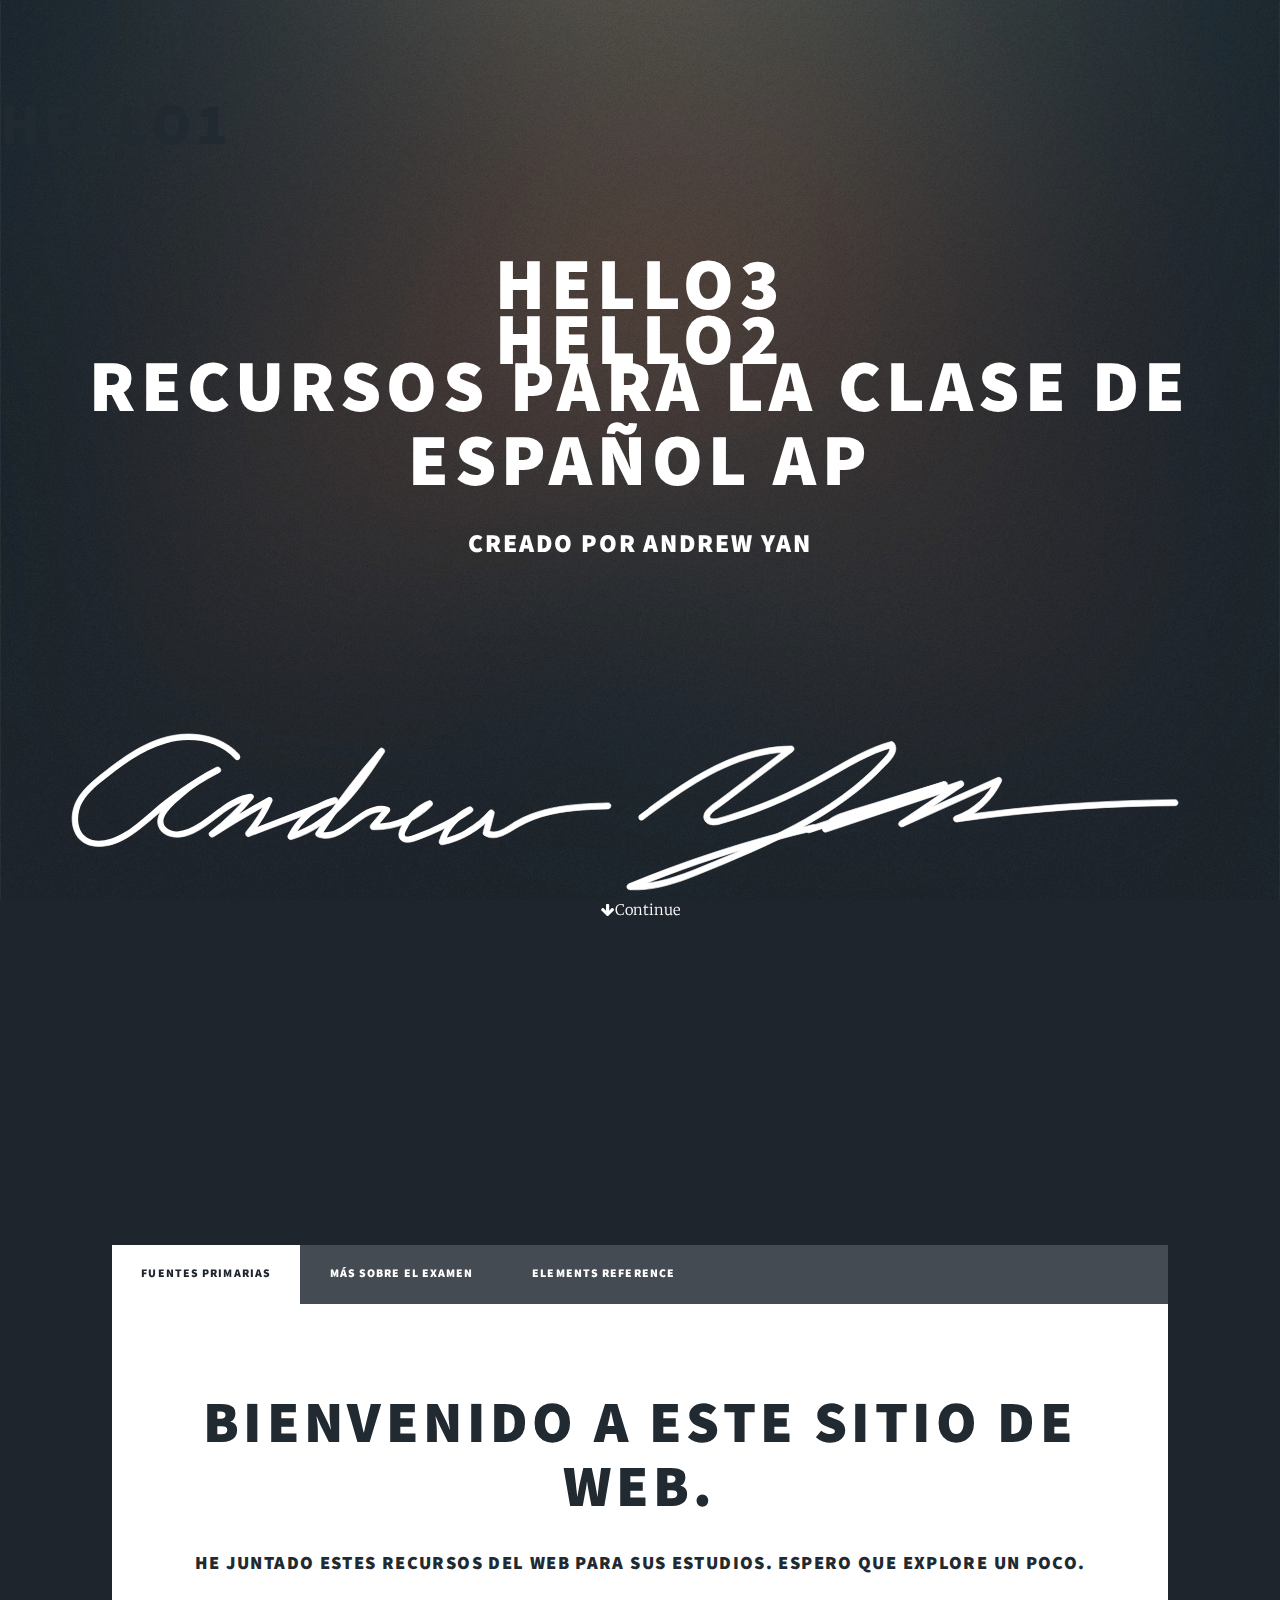
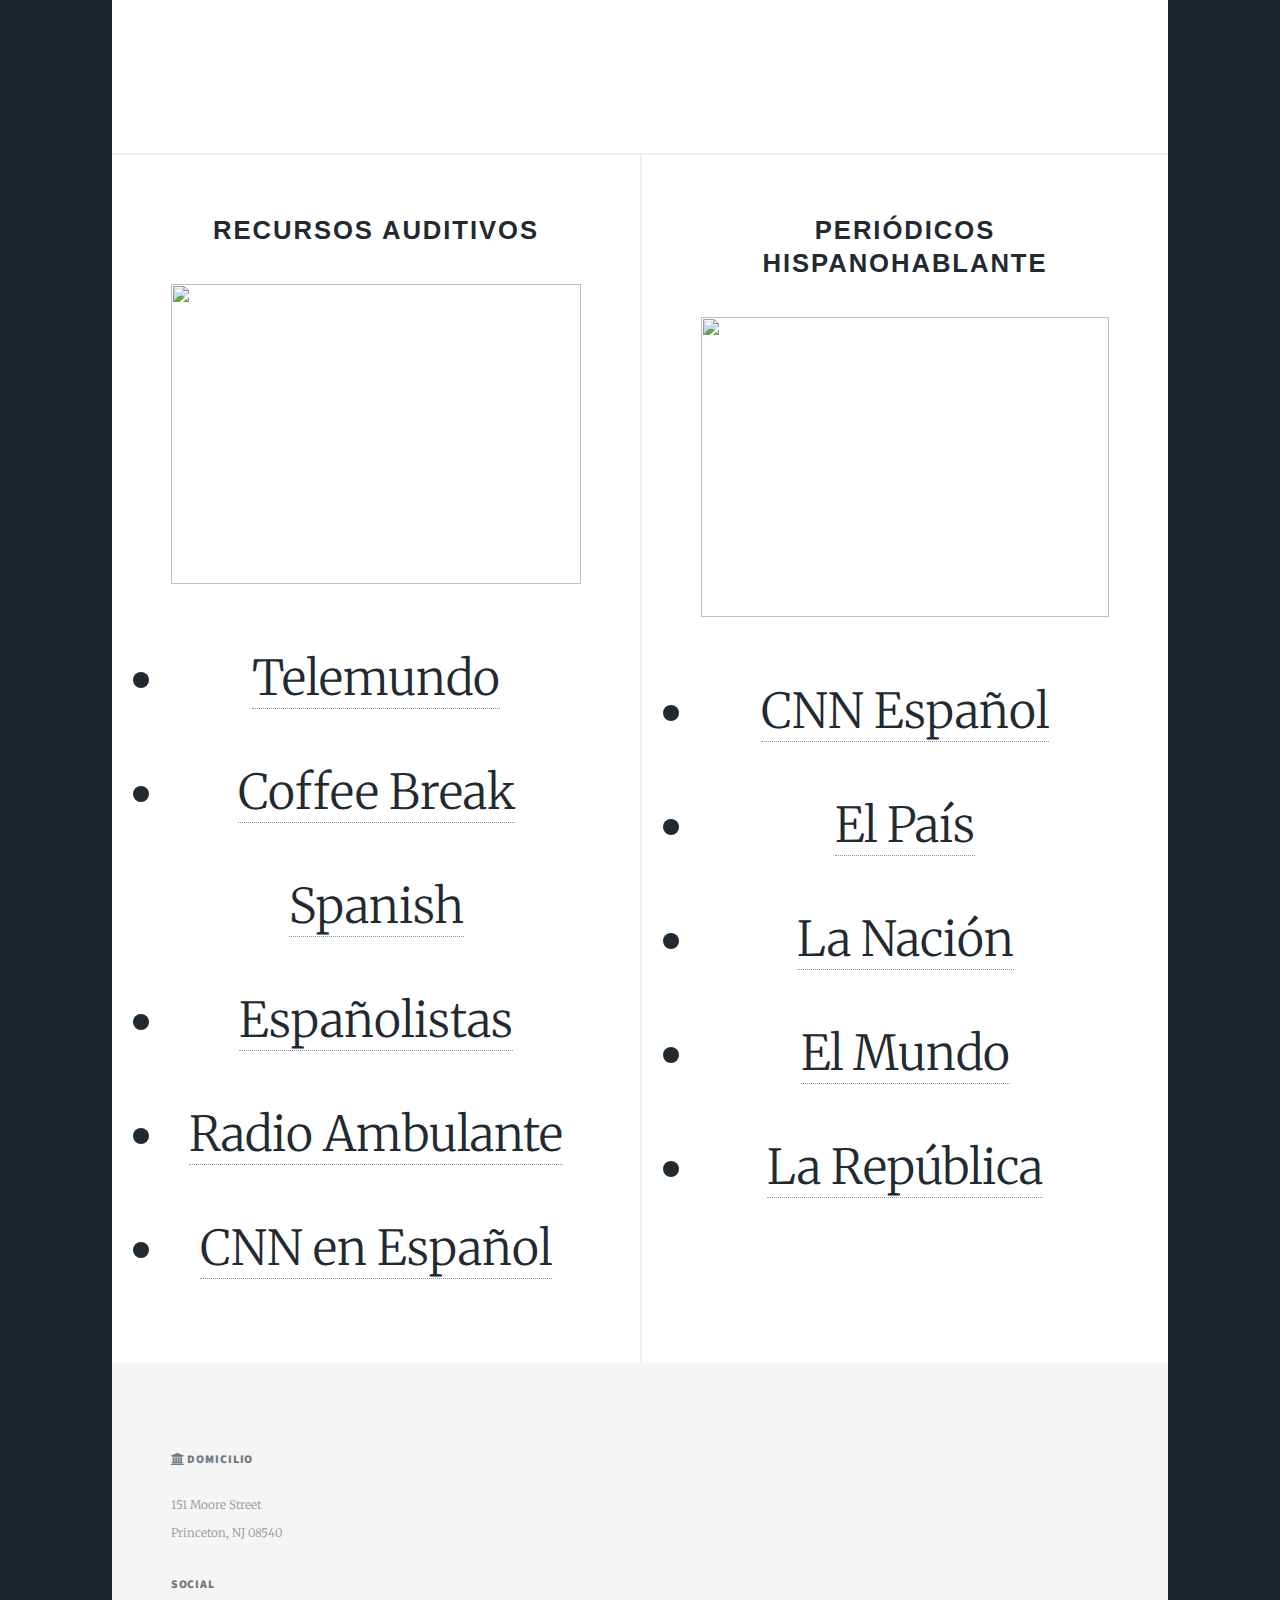
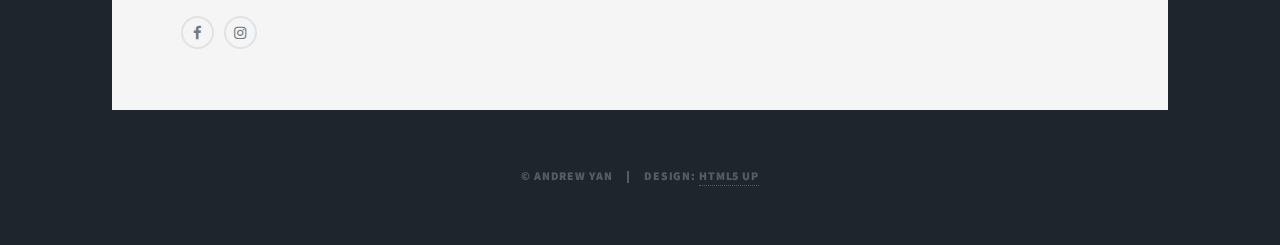
==== index.html @ 0ea6c1d9 "First Commit" ====
<!DOCTYPE HTML>
<!--
	Massively by HTML5 UP
	html5up.net | @ajlkn
	Free for personal and commercial use under the CCA 3.0 license (html5up.net/license)
-->
<html>
	<head>
		<title>Recursos Para Español AP</title>
		<meta charset="utf-8" />
		<meta name="viewport" content="width=device-width, initial-scale=1, user-scalable=no" />
		<link rel="stylesheet" href="assets/css/main.css" />
		<noscript><link rel="stylesheet" href="assets/css/noscript.css" /></noscript>
		<!-- font awesome-->
		<link rel="stylesheet" href="https://cdnjs.cloudflare.com/ajax/libs/font-awesome/4.7.0/css/font-awesome.min.css">
	</head>
	<body class="is-preload">
		<h1>hello0</h1>
		<!-- Wrapper -->
			<div id="wrapper" class="fade-in">
					<h1>hello1</h1>
				<!-- Intro(Issue is with Intro section)-->
					<div id="intro">
						<h1>hello2</h1>
						<header id="header">
							<h1>hello3</h1>
							
						<h1>Recursos para la clase de Español AP </h1>
						<h2>Creado por Andrew Yan</h2>
						</header>

						<svg version="1.1" id="Layer_1" xmlns="http://www.w3.org/2000/svg" xmlns:xlink="http://www.w3.org/1999/xlink" x="0px" y="0px"
							 viewBox="0 0 1745 288" style="enable-background:new 0 0 1745 288;" xml:space="preserve">
						<style type="text/css">
							.st0{fill:#FFFFFF;}
							.st1{fill:none;stroke:#FFFFFF;stroke-width:3;stroke-miterlimit:10;}
							.st2{fill:none;}
							.st3{fill:none;stroke:#000000;stroke-width:3;stroke-miterlimit:10;}
						</style>
						<g>
							<g>
								<path class="st0" d="M876.1,178.53c51.55-38.36,105.74-78.24,168.86-94.75c17.64-4.62,35.69-7.1,53.93-7.19
									c-0.76-2.8-1.51-5.59-2.27-8.39c-27.87,21.13-55.75,42.25-83.62,63.38c-7.1,5.38-14.2,10.76-21.3,16.14
									c-6.1,4.63-13.03,8.91-18.39,14.41c-4.23,4.35-7.27,10.36-4.61,16.36c2.14,4.81,6.97,7.05,12.01,7.45
									c6.58,0.53,13.06-1.79,19.27-3.62c7.66-2.26,15.28-4.65,22.86-7.16c15.45-5.13,30.72-10.8,45.77-17
									c29.74-12.24,58.51-26.53,86.41-42.52c30.7-17.59,61.2-36.38,95.57-45.95c-1.69-0.69-3.39-1.38-5.08-2.07
									c4.37,6.25-3.66,13.97-7.64,18.37c-4.74,5.26-9.64,10.37-14.68,15.34c-10.03,9.9-20.6,19.23-31.6,28.04
									c-22.21,17.78-46.2,33.28-70.95,47.26c-50.27,28.4-103.79,50.64-157.13,72.51c-33.98,13.93-69.5,27.27-106.85,25.05
									c0.4,2.95,0.8,5.89,1.2,8.84c69.66-28.69,141.07-53.1,213.74-72.96c20.54-5.61,41.19-10.85,61.91-15.75
									c5.63-1.33,3.25-10.01-2.39-8.68c-73.32,17.33-145.56,39.14-216.18,65.4c-19.96,7.42-39.79,15.2-59.48,23.32
									c-4.57,1.88-4.15,8.52,1.2,8.84c34.28,2.04,67.34-8.62,98.79-21.14c28.92-11.51,57.66-23.62,86.11-36.25
									c54.82-24.33,108.68-52.03,155.75-89.57c13.14-10.48,25.68-21.71,37.41-33.75c8.69-8.92,28.34-25.44,18.55-39.42
									c-1.15-1.65-3.05-2.63-5.08-2.07c-27.63,7.69-53.02,21.19-77.78,35.37c-25.71,14.72-51.33,29.34-78.25,41.77
									c-26.98,12.45-54.76,23.13-83.11,32.02c-6.81,2.13-13.67,4.44-20.62,6.1c-4.28,1.02-15.27,1.82-10.5-5.73
									c3.46-5.48,10.85-9.37,15.94-13.24c6.84-5.18,13.67-10.36,20.51-15.55c28.92-21.92,57.85-43.85,86.77-65.77
									c3.33-2.52,2.59-8.41-2.27-8.39c-66.78,0.32-127.19,32.74-180.89,69.63c-15.74,10.81-31.12,22.13-46.44,33.53
									C866.97,174.18,871.45,182,876.1,178.53L876.1,178.53z"/>
							</g>
						</g>
						<g>
							<g>
								<path class="st0" d="M1126.81,197.63c67.9-22.65,135.8-45.31,203.7-67.96c5.45-1.82,3.18-10.4-2.39-8.68
									c-35.09,10.8-70.19,21.61-105.28,32.41c-16.39,5.05-33.08,9.53-49.23,15.29c-11.77,4.2-22.86,10.33-27.61,22.51
									c-1.24,3.17,2.48,6.56,5.54,5.54c67.82-22.65,135.63-45.31,203.45-67.96c-1.16-2.74-2.31-5.48-3.47-8.22
									c-29.74,20.04-59.47,40.09-89.21,60.13c-4.87,3.29-0.7,10.13,4.54,7.77c48.62-21.86,97.24-43.72,145.86-65.58
									c-2.05-2.05-4.1-4.1-6.16-6.16c-12.17,25.83-34.1,46.27-60.99,56.06c-5.54,2.02-3.28,9.5,2.39,8.68
									c84.57-12.19,169.78-19.82,255.17-22.84c23.99-0.85,48-1.32,72.01-1.46c5.79-0.03,5.8-9.03,0-9
									c-86.17,0.47-172.31,5.56-257.93,15.34c-23.93,2.73-47.81,5.84-71.65,9.27c0.8,2.89,1.6,5.79,2.39,8.68
									c29.02-10.57,53.18-32.2,66.37-60.2c1.99-4.22-1.99-8.03-6.16-6.16c-48.62,21.86-97.24,43.72-145.86,65.58
									c1.51,2.59,3.03,5.18,4.54,7.77c29.74-20.04,59.47-40.09,89.21-60.13c4-2.7,1.64-9.93-3.47-8.22
									c-67.82,22.65-135.63,45.31-203.45,67.96c1.85,1.85,3.69,3.69,5.54,5.54c4.55-11.67,18.98-15.63,29.77-18.96
									c16.12-4.97,32.25-9.93,48.37-14.89c32.56-10.03,65.13-20.05,97.69-30.08c-0.8-2.89-1.6-5.79-2.39-8.68
									c-67.9,22.65-135.8,45.31-203.7,67.96C1118.95,190.77,1121.29,199.47,1126.81,197.63L1126.81,197.63z"/>
							</g>
						
							<g>
								<path class="st0" d="M270.91,80.95c-24.53-27.11-62.79-35.41-97.88-29.57c-40.98,6.82-76.24,32.32-108.07,57.5
									c-15.23,12.05-31.11,24.92-39.6,42.86c-6.94,14.67-8.08,32.75-0.49,47.43C33.8,216.44,53.17,220.5,71,217.36
									c18.87-3.32,35.47-13.84,50.35-25.41c18.74-14.57,35.96-30.91,55.14-44.95c20.31-14.87,41.77-28.1,64.14-39.63
									c5.17-2.67,0.63-10.3-4.54-7.77c-20.24,9.9-39.09,22.41-56.12,37.15c-8.32,7.2-16.78,14.86-23.55,23.57
									c-5.98,7.69-10.46,17.53-7.23,27.34c5.14,15.6,24.64,19.02,38.73,15.63c17.82-4.29,33.09-16,47.42-26.84
									c16.31-12.34,33.12-25.58,53.97-28.54c-1.46-2.51-2.92-5.01-4.38-7.52c-17.41,20.79-36.94,39.66-58.37,56.27
									c-4.04,3.13,1.19,9.8,5.45,7.07c28.24-18.09,57.07-35.24,86.46-51.41c-2.05-2.05-4.1-4.1-6.16-6.16
									c-7.98,17.97-18.36,34.71-31.18,49.63c-2.63,3.06-0.2,9.27,4.38,7.52c43.33-16.58,86.66-33.15,129.99-49.73
									c5.31-2.03,3.33-10.17-2.39-8.68c-29.94,7.82-55.12,28.96-69.16,56.4c-1.73,3.38,1.14,7.75,5.08,6.61
									c63.95-18.53,104.24-77.92,139.15-130.48c2.8-4.22-3.69-9.31-7.07-5.45c-34.65,39.5-66.51,81.39-95.38,125.29
									c-1.73,2.64,0.14,5.63,2.69,6.61c19.01,7.3,37.13-4.87,51.97-15.63c14.27-10.34,32.15-26.5,51.21-20.64
									c-0.66-2.51-1.32-5.01-1.99-7.52c-7.14,8.47-14.28,16.95-21.42,25.42c-2.49,2.95-0.91,7.55,3.18,7.68
									c32.98,1.06,65.04-12.43,88.11-35.89c2.92-2.97-0.01-9.28-4.38-7.52c-14.67,5.91-26.99,15.97-35.73,29.17
									c-3.98,6.01-9.41,14.74-9.33,22.19c0.07,6.71,5.58,10.64,11.83,10.96c7.61,0.38,15.36-3.32,22.32-5.91
									c8.68-3.23,17.24-6.82,25.63-10.74c17.26-8.06,33.76-17.63,49.43-28.46c4.81-3.32,0.71-10.19-4.54-7.77
									c-21.28,9.8-37,28.83-44.08,51c-1.11,3.47,2.35,6.19,5.54,5.54c29.45-6.09,56.14-22.15,75.86-44.76
									c-2.51-1.46-5.01-2.92-7.52-4.38c-2.63,10.07-5.27,20.15-7.9,30.22c-0.5,1.92,0.33,4.08,2.07,5.08
									c13.92,7.98,28.79,0.3,41.05-7.24c14.44-8.9,28.94-16.27,45.27-21.08c32.08-9.45,65.81-10.64,99.01-11.67c5.78-0.18,5.8-9.18,0-9
									c-31.77,0.99-63.98,2.19-94.91,10.2c-15.04,3.89-29.72,9.49-43.22,17.22c-11.69,6.69-28.5,21.92-42.65,13.81
									c0.69,1.69,1.38,3.39,2.07,5.08c2.63-10.07,5.27-20.15,7.9-30.22c1.08-4.13-4.46-7.89-7.52-4.38
									c-18.82,21.57-43.81,36.65-71.89,42.45c1.85,1.85,3.69,3.69,5.54,5.54c6.42-20.09,20.74-36.78,39.95-45.62
									c-1.51-2.59-3.03-5.18-4.54-7.77c-24.85,17.18-51.84,31.13-80.42,40.98c-2.58,0.89-14.15,5.98-15.26,0.94
									c-0.59-2.69,2.42-7.48,3.54-9.74c1.47-2.96,3.14-5.81,4.99-8.54c7.3-10.8,17.81-19.53,29.93-24.41c-1.46-2.51-2.92-5.01-4.38-7.52
									c-21.48,21.84-51.04,34.23-81.74,33.25c1.06,2.56,2.12,5.12,3.18,7.68c7.14-8.47,14.28-16.95,21.42-25.42
									c2.18-2.59,1.43-6.47-1.99-7.52c-19.59-6.02-37.49,6.5-52.58,17.48c-14.12,10.28-31.9,25.96-50.6,18.79
									c0.9,2.2,1.79,4.41,2.69,6.61c28.46-43.27,59.83-84.54,93.97-123.47c-2.36-1.82-4.71-3.64-7.07-5.45
									c-33.52,50.47-72.29,108.52-133.77,126.34c1.69,2.2,3.39,4.41,5.08,6.61c13.03-25.47,35.96-45,63.78-52.27
									c-0.8-2.89-1.6-5.79-2.39-8.68c-43.33,16.58-86.66,33.15-129.99,49.73c1.46,2.51,2.92,5.01,4.38,7.52
									c13.33-15.51,24.29-32.76,32.59-51.45c1.76-3.96-1.93-8.48-6.16-6.16c-29.39,16.17-58.22,33.32-86.46,51.41
									c1.82,2.36,3.64,4.71,5.45,7.07c21.44-16.62,40.96-35.48,58.37-56.27c3.04-3.63,0.09-8.16-4.38-7.52
									c-33.16,4.72-55.45,32.81-83.55,48.13c-11.7,6.38-29.89,13.39-41.73,3.28c-16.03-13.68,12.05-36.26,21.44-44.66
									c17.3-15.48,36.71-28.41,57.55-38.61c-1.51-2.59-3.03-5.18-4.54-7.77c-35.76,18.44-68.59,41.37-99.05,67.6
									c-13.62,11.73-27.27,23.8-43.17,32.4c-14.79,8-36.56,15.25-52.14,5.33c-13.21-8.41-15.14-27.2-11.37-41.09
									c4.69-17.26,18.63-30.34,31.97-41.36c29.45-24.31,61.77-48.68,99.02-59.24c35.69-10.12,77.4-4.43,103.2,24.08
									C268.44,91.62,274.79,85.24,270.91,80.95L270.91,80.95z"/>
							</g>
						</g>
						
						</svg>
						

						
			
						<ul class="actions">
							<li> <a href="#header" class="icon fa-arrow-down">Continue</a></li>
							<header id="header">
								
							</header>
						</ul>
					</div>

					<!-- Doesn't work-->

				<!-- Nav -->
					<nav id="nav">
						<ul class="links">
							<li class="active"><a href="index.html">Fuentes Primarias</a></li>
							<li><a href="generic.html">Más Sobre el Examen</a></li>
							<li><a href="elements.html">Elements Reference</a></li>
						</ul>
						
					</nav>

				<!-- Main -->
					<div id="main">

						<!-- Featured Post -->
							<article class="post featured">
								<header class="major">
									<h2><a href="#">Bienvenido a este sitio de web.</a></h2>
									<p> <h3>He juntado estes recursos del web para sus estudios. Espero que explore un poco.</h3></p>
										  <script async src="https://static.codepen.io/assets/embed/ei.js"></script>
								</header>
								<a href="#" class="image main"><img src="APEspanol.png" alt="" /></a>
						
							</article>

						<!-- Posts -->
							<section class="posts">
								<article>
									<header>
									
										<h2 style="font-family:Arial, Helvetica, sans-serif;"><a>Recursos Auditivos</h2>
									</header>
									<a href="#" class="image fit"><img src="auditivo.jpg" width="400" height="300" alt="" /></a>
									<font size="8">
									<li><a href="https://www.telemundo.com" > Telemundo</a> </li>
									<li><a href=" https://radiolingua.com/tag/cbs-season-4/  " > Coffee Break Spanish</a> </li>
									<li><a href="https://www.espanolistos.com " > Españolistas</a> </li>
									<li><a href="http://radioambulante.org " > Radio Ambulante</a> </li>
									<li><a href="https://cnnespanol.cnn.com/radio/" > CNN en Español</a> </li>
										</font>
								</article>
								<article>
									<header>
										
										<h2 style="font-family:Helvetica;">Periódicos Hispanohablante</h2>
									</header>
									<a href='#' class="image fit"><img src="visual.jpg" width="400" height="300" alt="" /></a>
									<font size="8">
									<li><a href= "https://cnnespanol.cnn.com">CNN Español</a> </li>
									<li><a href= "https://elpais.com/elpais/portada_america.html">El País</a> </li>
									<li><a href= "https://www.lanacion.com.ar">La Nación</a> </li>
									<li><a href= " https://www.elmundo.es">El Mundo</a> </li>
									<li><a href= "https://larepublica.pe ">La República</a> </li>
										</font>
									
								</article>
								
							</section>

						

					</div>

				<!-- Footer -->
					<footer id="footer">
						<section>
							<p style = "font-family:-apple-system, BlinkMacSystemFont, 'Segoe UI', Roboto, Oxygen, Ubuntu, Cantarell, 'Open Sans', 'Helvetica Neue', sans-serif; font-size: 40px; font-style: italic;"> </p> 
							
						<section class="split contact">
							
									
								<h3><i class="fa fa-university" aria-hidden="true"></i> Domicilio</h3>
								
								<p> 151 Moore Street <br />
									Princeton, NJ 08540</p>
							</section>
							
							<section>
								<h3>Social</h3>
								<ul class="icons alt">
									<li><a href="#" class="icon fa-school"><span class="label">Twitter</span></a></li>
									<li><a href="#" class="icon alt fa-facebook"><span class="label">Facebook</span></a></li>
									<li><a href="#" class="icon alt fa-instagram"><span class="label">Instagram</span></a></li>
									
							</section>
						</section>
					</footer>

				<!-- Copyright -->
					<div id="copyright">
						<ul><li>&copy; Andrew Yan</li><li>Design: <a href="https://html5up.net">HTML5 UP</a></li></ul>
					</div>

			</div>

		<!-- Scripts -->
			<script src="assets/js/jquery.min.js"></script>
			<script src="assets/js/jquery.scrollex.min.js"></script>
			<script src="assets/js/jquery.scrolly.min.js"></script>
			<script src="assets/js/browser.min.js"></script>
			<script src="assets/js/breakpoints.min.js"></script>
			<script src="assets/js/util.js"></script>
			<script src="assets/js/main.js"></script>

	</body>
</html>
---- assets/css/main.css ----
@import url(font-awesome.min.css);
@import url("https://fonts.googleapis.com/css?family=Merriweather:300,700,300italic,700italic|Source+Sans+Pro:900");

/*
	Massively by HTML5 UP
	html5up.net | @ajlkn
	Free for personal and commercial use under the CCA 3.0 license (html5up.net/license)
*/

html, body, div, span, applet, object,
iframe, h1, h2, h3, h4, h5, h6, p, blockquote,
pre, a, abbr, acronym, address, big, cite,
code, del, dfn, em, img, ins, kbd, q, s, samp,
small, strike, strong, sub, sup, tt, var, b,
u, i, center, dl, dt, dd, ol, ul, li, fieldset,
form, label, legend, table, caption, tbody,
tfoot, thead, tr, th, td, article, aside,
canvas, details, embed, figure, figcaption,
footer, header, hgroup, menu, nav, output, ruby,
section, summary, time, mark, audio, video {
	margin: 0;
	padding: 0;
	border: 0;
	font-size: 100%;
	font: inherit;
	vertical-align: baseline;}

article, aside, details, figcaption, figure,
footer, header, hgroup, menu, nav, section {
	display: block;}
	

body {
	line-height: 1;
}

path {
    stroke: #fff;
    fill: #fff;
    stroke-dasharray: 3000;
    opacity: 10;
    animation: animate 10s;

}

@keyframes animate {
    0% {
        opacity: 0;
    
        stroke-dashoffset: 30000;

    }
    30% {
        opacity: 10;
        
        stroke-dashoffset:30000;

    }
    90% {
        opacity: 10;
   
        stroke-dashoffset:30000;

    }
    100% {
        opacity: 10;
        
        stroke-dashoffset:0;

    }

}

ol, ul {
	list-style: none;
}

blockquote, q {
	quotes: none;
}

	blockquote:before, blockquote:after, q:before, q:after {
		content: '';
		content: none;
	}

table {
	border-collapse: collapse;
	border-spacing: 0;
}

body {
	-webkit-text-size-adjust: none;
}

mark {
	background-color: transparent;
	color: inherit;
}

input::-moz-focus-inner {
	border: 0;
	padding: 0;
}

input, select, textarea {
	-moz-appearance: none;
	-webkit-appearance: none;
	-ms-appearance: none;
	appearance: none;
}

/* Basic */

	@-ms-viewport {
		width: device-width;
	}

	body {
		-ms-overflow-style: scrollbar;
	}

	@media screen and (max-width: 480px) {

		html, body {
			min-width: 320px;
		}

	}

	html {
		box-sizing: border-box;
	}

	*, *:before, *:after {
		box-sizing: inherit;
	}

	body {
		background-color: #1e252d;
	}

		body.is-preload *, body.is-preload *:before, body.is-preload *:after {
			-moz-animation: none !important;
			-webkit-animation: none !important;
			-ms-animation: none !important;
			animation: none !important;
			-moz-transition: none !important;
			-webkit-transition: none !important;
			-ms-transition: none !important;
			transition: none !important;
		}

/* Type */

	html {
		font-size: 16pt;
	}

		@media screen and (max-width: 1680px) {

			html {
				font-size: 12pt;
			}

		}

		@media screen and (max-width: 1280px) {

			html {
				font-size: 11pt;
			}

		}

		@media screen and (max-width: 360px) {

			html {
				font-size: 10pt;
			}

		}

	body {
		color: #212931;
	}

	body, input, select, textarea {
		font-family: "Merriweather", Georgia, serif;
		font-weight: 300;
		font-size: 1rem;
		line-height: 2.375;
	}

	a {
		-moz-transition: color 0.2s ease-in-out, background-color 0.2s ease-in-out, border-color 0.2s ease-in-out, box-shadow 0.2s ease-in-out;
		-webkit-transition: color 0.2s ease-in-out, background-color 0.2s ease-in-out, border-color 0.2s ease-in-out, box-shadow 0.2s ease-in-out;
		-ms-transition: color 0.2s ease-in-out, background-color 0.2s ease-in-out, border-color 0.2s ease-in-out, box-shadow 0.2s ease-in-out;
		transition: color 0.2s ease-in-out, background-color 0.2s ease-in-out, border-color 0.2s ease-in-out, box-shadow 0.2s ease-in-out;
		border-bottom: dotted 1px;
		text-decoration: none;
	}

		a:hover {
			border-bottom-color: transparent;
		}

	strong, b {
		font-weight: 600;
	}

	em, i {
		font-style: italic;
	}

	p {
		text-align: justify;
		margin: 0 0 2rem 0;
	}

	h1, h2, h3, h4, h5, h6 {
		font-family: "Source Sans Pro", Helvetica, sans-serif;
		font-weight: 900;
		line-height: 1.5;
		letter-spacing: 0.075em;
		text-transform: uppercase;
		margin: 0 0 1rem 0;
	}

		h1 a, h2 a, h3 a, h4 a, h5 a, h6 a {
			border-bottom: 0;
			color: inherit;
			text-decoration: none;
		}

	h1 {
		font-size: 4rem;
		line-height: 1.1;
		margin: 0 0 2rem 0;
	}

	h2 {
		font-size: 1.75rem;
		line-height: 1.3;
		margin: 0 0 1.5rem 0;
	}

	h3 {
		font-size: 1.25rem;
		margin: 0 0 1.5rem 0;
	}

	h4 {
		font-size: 1rem;
	}

	h5 {
		font-size: 0.9rem;
	}

	h6 {
		font-size: 0.8rem;
	}

	sub {
		font-size: 0.8rem;
		position: relative;
		top: 0.5rem;
	}

	sup {
		font-size: 0.8rem;
		position: relative;
		top: -0.5rem;
	}

	blockquote {
		border-left: solid 4px;
		font-style: italic;
		margin: 0 0 2rem 0;
		padding: 0.5rem 0 0.5rem 2rem;
	}

	code {
		border: solid 2px;
		font-family: "Courier New", monospace;
		font-size: 0.9rem;
		margin: 0 0.25rem;
		padding: 0.25rem 0.65rem;
	}

	pre {
		-webkit-overflow-scrolling: touch;
		font-family: "Courier New", monospace;
		font-size: 0.9rem;
		margin: 0 0 2rem 0;
	}

		pre code {
			display: block;
			line-height: 1.75;
			padding: 1rem 1.5rem;
			overflow-x: auto;
		}

	hr {
		border: 0;
		border-bottom: solid 2px;
		margin: 3rem 0;
	}

		hr.major {
			margin: 5rem 0;
		}

	.align-left {
		text-align: left;
	}

	.align-center {
		text-align: center;
	}

	.align-right {
		text-align: right;
	}

	input, select, textarea {
		color: #212931;
	}

	a {
		color: #212931;
		border-bottom-color: rgba(33, 41, 49, 0.5);
	}

		a:hover {
			border-bottom-color: transparent;
			color: #18bfef !important;
		}

	strong, b {
		color: #212931;
	}

	h1, h2, h3, h4, h5, h6 {
		color: #212931;
	}

	blockquote {
		border-left-color: #eeeeee;
	}

	code {
		background: rgba(220, 220, 220, 0.25);
		border-color: #eeeeee;
	}

	hr {
		border-bottom-color: #eeeeee;
	}

/* Row */

	.row {
		display: flex;
		flex-wrap: wrap;
		box-sizing: border-box;
		align-items: stretch;
	}

		.row > * {
			box-sizing: border-box;
		}

		.row.gtr-uniform > * > :last-child {
			margin-bottom: 0;
		}

		.row.aln-left {
			justify-content: flex-start;
		}

		.row.aln-center {
			justify-content: center;
		}

		.row.aln-right {
			justify-content: flex-end;
		}

		.row.aln-top {
			align-items: flex-start;
		}

		.row.aln-middle {
			align-items: center;
		}

		.row.aln-bottom {
			align-items: flex-end;
		}

		.row > .imp {
			order: -1;
		}

		.row > .col-1 {
			width: 8.3333333333%;
		}

		.row > .off-1 {
			margin-left: 8.3333333333%;
		}

		.row > .col-2 {
			width: 16.6666666667%;
		}

		.row > .off-2 {
			margin-left: 16.6666666667%;
		}

		.row > .col-3 {
			width: 25%;
		}

		.row > .off-3 {
			margin-left: 25%;
		}

		.row > .col-4 {
			width: 33.3333333333%;
		}

		.row > .off-4 {
			margin-left: 33.3333333333%;
		}

		.row > .col-5 {
			width: 41.6666666667%;
		}

		.row > .off-5 {
			margin-left: 41.6666666667%;
		}

		.row > .col-6 {
			width: 50%;
		}

		.row > .off-6 {
			margin-left: 50%;
		}

		.row > .col-7 {
			width: 58.3333333333%;
		}

		.row > .off-7 {
			margin-left: 58.3333333333%;
		}

		.row > .col-8 {
			width: 66.6666666667%;
		}

		.row > .off-8 {
			margin-left: 66.6666666667%;
		}

		.row > .col-9 {
			width: 75%;
		}

		.row > .off-9 {
			margin-left: 75%;
		}

		.row > .col-10 {
			width: 83.3333333333%;
		}

		.row > .off-10 {
			margin-left: 83.3333333333%;
		}

		.row > .col-11 {
			width: 91.6666666667%;
		}

		.row > .off-11 {
			margin-left: 91.6666666667%;
		}

		.row > .col-12 {
			width: 100%;
		}

		.row > .off-12 {
			margin-left: 100%;
		}

		.row.gtr-0 {
			margin-top: 0;
			margin-left: 0rem;
		}

			.row.gtr-0 > * {
				padding: 0 0 0 0rem;
			}

			.row.gtr-0.gtr-uniform {
				margin-top: 0rem;
			}

				.row.gtr-0.gtr-uniform > * {
					padding-top: 0rem;
				}

		.row.gtr-25 {
			margin-top: 0;
			margin-left: -0.375rem;
		}

			.row.gtr-25 > * {
				padding: 0 0 0 0.375rem;
			}

			.row.gtr-25.gtr-uniform {
				margin-top: -0.375rem;
			}

				.row.gtr-25.gtr-uniform > * {
					padding-top: 0.375rem;
				}

		.row.gtr-50 {
			margin-top: 0;
			margin-left: -0.75rem;
		}

			.row.gtr-50 > * {
				padding: 0 0 0 0.75rem;
			}

			.row.gtr-50.gtr-uniform {
				margin-top: -0.75rem;
			}

				.row.gtr-50.gtr-uniform > * {
					padding-top: 0.75rem;
				}

		.row {
			margin-top: 0;
			margin-left: -1.5rem;
		}

			.row > * {
				padding: 0 0 0 1.5rem;
			}

			.row.gtr-uniform {
				margin-top: -1.5rem;
			}

				.row.gtr-uniform > * {
					padding-top: 1.5rem;
				}

		.row.gtr-150 {
			margin-top: 0;
			margin-left: -2.25rem;
		}

			.row.gtr-150 > * {
				padding: 0 0 0 2.25rem;
			}

			.row.gtr-150.gtr-uniform {
				margin-top: -2.25rem;
			}

				.row.gtr-150.gtr-uniform > * {
					padding-top: 2.25rem;
				}

		.row.gtr-200 {
			margin-top: 0;
			margin-left: -3rem;
		}

			.row.gtr-200 > * {
				padding: 0 0 0 3rem;
			}

			.row.gtr-200.gtr-uniform {
				margin-top: -3rem;
			}

				.row.gtr-200.gtr-uniform > * {
					padding-top: 3rem;
				}

		@media screen and (max-width: 1680px) {

			.row {
				display: flex;
				flex-wrap: wrap;
				box-sizing: border-box;
				align-items: stretch;
			}

				.row > * {
					box-sizing: border-box;
				}

				.row.gtr-uniform > * > :last-child {
					margin-bottom: 0;
				}

				.row.aln-left {
					justify-content: flex-start;
				}

				.row.aln-center {
					justify-content: center;
				}

				.row.aln-right {
					justify-content: flex-end;
				}

				.row.aln-top {
					align-items: flex-start;
				}

				.row.aln-middle {
					align-items: center;
				}

				.row.aln-bottom {
					align-items: flex-end;
				}

				.row > .imp-xlarge {
					order: -1;
				}

				.row > .col-1-xlarge {
					width: 8.3333333333%;
				}

				.row > .off-1-xlarge {
					margin-left: 8.3333333333%;
				}

				.row > .col-2-xlarge {
					width: 16.6666666667%;
				}

				.row > .off-2-xlarge {
					margin-left: 16.6666666667%;
				}

				.row > .col-3-xlarge {
					width: 25%;
				}

				.row > .off-3-xlarge {
					margin-left: 25%;
				}

				.row > .col-4-xlarge {
					width: 33.3333333333%;
				}

				.row > .off-4-xlarge {
					margin-left: 33.3333333333%;
				}

				.row > .col-5-xlarge {
					width: 41.6666666667%;
				}

				.row > .off-5-xlarge {
					margin-left: 41.6666666667%;
				}

				.row > .col-6-xlarge {
					width: 50%;
				}

				.row > .off-6-xlarge {
					margin-left: 50%;
				}

				.row > .col-7-xlarge {
					width: 58.3333333333%;
				}

				.row > .off-7-xlarge {
					margin-left: 58.3333333333%;
				}

				.row > .col-8-xlarge {
					width: 66.6666666667%;
				}

				.row > .off-8-xlarge {
					margin-left: 66.6666666667%;
				}

				.row > .col-9-xlarge {
					width: 75%;
				}

				.row > .off-9-xlarge {
					margin-left: 75%;
				}

				.row > .col-10-xlarge {
					width: 83.3333333333%;
				}

				.row > .off-10-xlarge {
					margin-left: 83.3333333333%;
				}

				.row > .col-11-xlarge {
					width: 91.6666666667%;
				}

				.row > .off-11-xlarge {
					margin-left: 91.6666666667%;
				}

				.row > .col-12-xlarge {
					width: 100%;
				}

				.row > .off-12-xlarge {
					margin-left: 100%;
				}

				.row.gtr-0 {
					margin-top: 0;
					margin-left: 0rem;
				}

					.row.gtr-0 > * {
						padding: 0 0 0 0rem;
					}

					.row.gtr-0.gtr-uniform {
						margin-top: 0rem;
					}

						.row.gtr-0.gtr-uniform > * {
							padding-top: 0rem;
						}

				.row.gtr-25 {
					margin-top: 0;
					margin-left: -0.375rem;
				}

					.row.gtr-25 > * {
						padding: 0 0 0 0.375rem;
					}

					.row.gtr-25.gtr-uniform {
						margin-top: -0.375rem;
					}

						.row.gtr-25.gtr-uniform > * {
							padding-top: 0.375rem;
						}

				.row.gtr-50 {
					margin-top: 0;
					margin-left: -0.75rem;
				}

					.row.gtr-50 > * {
						padding: 0 0 0 0.75rem;
					}

					.row.gtr-50.gtr-uniform {
						margin-top: -0.75rem;
					}

						.row.gtr-50.gtr-uniform > * {
							padding-top: 0.75rem;
						}

				.row {
					margin-top: 0;
					margin-left: -1.5rem;
				}

					.row > * {
						padding: 0 0 0 1.5rem;
					}

					.row.gtr-uniform {
						margin-top: -1.5rem;
					}

						.row.gtr-uniform > * {
							padding-top: 1.5rem;
						}

				.row.gtr-150 {
					margin-top: 0;
					margin-left: -2.25rem;
				}

					.row.gtr-150 > * {
						padding: 0 0 0 2.25rem;
					}

					.row.gtr-150.gtr-uniform {
						margin-top: -2.25rem;
					}

						.row.gtr-150.gtr-uniform > * {
							padding-top: 2.25rem;
						}

				.row.gtr-200 {
					margin-top: 0;
					margin-left: -3rem;
				}

					.row.gtr-200 > * {
						padding: 0 0 0 3rem;
					}

					.row.gtr-200.gtr-uniform {
						margin-top: -3rem;
					}

						.row.gtr-200.gtr-uniform > * {
							padding-top: 3rem;
						}

		}

		@media screen and (max-width: 1280px) {

			.row {
				display: flex;
				flex-wrap: wrap;
				box-sizing: border-box;
				align-items: stretch;
			}

				.row > * {
					box-sizing: border-box;
				}

				.row.gtr-uniform > * > :last-child {
					margin-bottom: 0;
				}

				.row.aln-left {
					justify-content: flex-start;
				}

				.row.aln-center {
					justify-content: center;
				}

				.row.aln-right {
					justify-content: flex-end;
				}

				.row.aln-top {
					align-items: flex-start;
				}

				.row.aln-middle {
					align-items: center;
				}

				.row.aln-bottom {
					align-items: flex-end;
				}

				.row > .imp-large {
					order: -1;
				}

				.row > .col-1-large {
					width: 8.3333333333%;
				}

				.row > .off-1-large {
					margin-left: 8.3333333333%;
				}

				.row > .col-2-large {
					width: 16.6666666667%;
				}

				.row > .off-2-large {
					margin-left: 16.6666666667%;
				}

				.row > .col-3-large {
					width: 25%;
				}

				.row > .off-3-large {
					margin-left: 25%;
				}

				.row > .col-4-large {
					width: 33.3333333333%;
				}

				.row > .off-4-large {
					margin-left: 33.3333333333%;
				}

				.row > .col-5-large {
					width: 41.6666666667%;
				}

				.row > .off-5-large {
					margin-left: 41.6666666667%;
				}

				.row > .col-6-large {
					width: 50%;
				}

				.row > .off-6-large {
					margin-left: 50%;
				}

				.row > .col-7-large {
					width: 58.3333333333%;
				}

				.row > .off-7-large {
					margin-left: 58.3333333333%;
				}

				.row > .col-8-large {
					width: 66.6666666667%;
				}

				.row > .off-8-large {
					margin-left: 66.6666666667%;
				}

				.row > .col-9-large {
					width: 75%;
				}

				.row > .off-9-large {
					margin-left: 75%;
				}

				.row > .col-10-large {
					width: 83.3333333333%;
				}

				.row > .off-10-large {
					margin-left: 83.3333333333%;
				}

				.row > .col-11-large {
					width: 91.6666666667%;
				}

				.row > .off-11-large {
					margin-left: 91.6666666667%;
				}

				.row > .col-12-large {
					width: 100%;
				}

				.row > .off-12-large {
					margin-left: 100%;
				}

				.row.gtr-0 {
					margin-top: 0;
					margin-left: 0rem;
				}

					.row.gtr-0 > * {
						padding: 0 0 0 0rem;
					}

					.row.gtr-0.gtr-uniform {
						margin-top: 0rem;
					}

						.row.gtr-0.gtr-uniform > * {
							padding-top: 0rem;
						}

				.row.gtr-25 {
					margin-top: 0;
					margin-left: -0.375rem;
				}

					.row.gtr-25 > * {
						padding: 0 0 0 0.375rem;
					}

					.row.gtr-25.gtr-uniform {
						margin-top: -0.375rem;
					}

						.row.gtr-25.gtr-uniform > * {
							padding-top: 0.375rem;
						}

				.row.gtr-50 {
					margin-top: 0;
					margin-left: -0.75rem;
				}

					.row.gtr-50 > * {
						padding: 0 0 0 0.75rem;
					}

					.row.gtr-50.gtr-uniform {
						margin-top: -0.75rem;
					}

						.row.gtr-50.gtr-uniform > * {
							padding-top: 0.75rem;
						}

				.row {
					margin-top: 0;
					margin-left: -1.5rem;
				}

					.row > * {
						padding: 0 0 0 1.5rem;
					}

					.row.gtr-uniform {
						margin-top: -1.5rem;
					}

						.row.gtr-uniform > * {
							padding-top: 1.5rem;
						}

				.row.gtr-150 {
					margin-top: 0;
					margin-left: -2.25rem;
				}

					.row.gtr-150 > * {
						padding: 0 0 0 2.25rem;
					}

					.row.gtr-150.gtr-uniform {
						margin-top: -2.25rem;
					}

						.row.gtr-150.gtr-uniform > * {
							padding-top: 2.25rem;
						}

				.row.gtr-200 {
					margin-top: 0;
					margin-left: -3rem;
				}

					.row.gtr-200 > * {
						padding: 0 0 0 3rem;
					}

					.row.gtr-200.gtr-uniform {
						margin-top: -3rem;
					}

						.row.gtr-200.gtr-uniform > * {
							padding-top: 3rem;
						}

		}

		@media screen and (max-width: 980px) {

			.row {
				display: flex;
				flex-wrap: wrap;
				box-sizing: border-box;
				align-items: stretch;
			}

				.row > * {
					box-sizing: border-box;
				}

				.row.gtr-uniform > * > :last-child {
					margin-bottom: 0;
				}

				.row.aln-left {
					justify-content: flex-start;
				}

				.row.aln-center {
					justify-content: center;
				}

				.row.aln-right {
					justify-content: flex-end;
				}

				.row.aln-top {
					align-items: flex-start;
				}

				.row.aln-middle {
					align-items: center;
				}

				.row.aln-bottom {
					align-items: flex-end;
				}

				.row > .imp-medium {
					order: -1;
				}

				.row > .col-1-medium {
					width: 8.3333333333%;
				}

				.row > .off-1-medium {
					margin-left: 8.3333333333%;
				}

				.row > .col-2-medium {
					width: 16.6666666667%;
				}

				.row > .off-2-medium {
					margin-left: 16.6666666667%;
				}

				.row > .col-3-medium {
					width: 25%;
				}

				.row > .off-3-medium {
					margin-left: 25%;
				}

				.row > .col-4-medium {
					width: 33.3333333333%;
				}

				.row > .off-4-medium {
					margin-left: 33.3333333333%;
				}

				.row > .col-5-medium {
					width: 41.6666666667%;
				}

				.row > .off-5-medium {
					margin-left: 41.6666666667%;
				}

				.row > .col-6-medium {
					width: 50%;
				}

				.row > .off-6-medium {
					margin-left: 50%;
				}

				.row > .col-7-medium {
					width: 58.3333333333%;
				}

				.row > .off-7-medium {
					margin-left: 58.3333333333%;
				}

				.row > .col-8-medium {
					width: 66.6666666667%;
				}

				.row > .off-8-medium {
					margin-left: 66.6666666667%;
				}

				.row > .col-9-medium {
					width: 75%;
				}

				.row > .off-9-medium {
					margin-left: 75%;
				}

				.row > .col-10-medium {
					width: 83.3333333333%;
				}

				.row > .off-10-medium {
					margin-left: 83.3333333333%;
				}

				.row > .col-11-medium {
					width: 91.6666666667%;
				}

				.row > .off-11-medium {
					margin-left: 91.6666666667%;
				}

				.row > .col-12-medium {
					width: 100%;
				}

				.row > .off-12-medium {
					margin-left: 100%;
				}

				.row.gtr-0 {
					margin-top: 0;
					margin-left: 0rem;
				}

					.row.gtr-0 > * {
						padding: 0 0 0 0rem;
					}

					.row.gtr-0.gtr-uniform {
						margin-top: 0rem;
					}

						.row.gtr-0.gtr-uniform > * {
							padding-top: 0rem;
						}

				.row.gtr-25 {
					margin-top: 0;
					margin-left: -0.375rem;
				}

					.row.gtr-25 > * {
						padding: 0 0 0 0.375rem;
					}

					.row.gtr-25.gtr-uniform {
						margin-top: -0.375rem;
					}

						.row.gtr-25.gtr-uniform > * {
							padding-top: 0.375rem;
						}

				.row.gtr-50 {
					margin-top: 0;
					margin-left: -0.75rem;
				}

					.row.gtr-50 > * {
						padding: 0 0 0 0.75rem;
					}

					.row.gtr-50.gtr-uniform {
						margin-top: -0.75rem;
					}

						.row.gtr-50.gtr-uniform > * {
							padding-top: 0.75rem;
						}

				.row {
					margin-top: 0;
					margin-left: -1.5rem;
				}

					.row > * {
						padding: 0 0 0 1.5rem;
					}

					.row.gtr-uniform {
						margin-top: -1.5rem;
					}

						.row.gtr-uniform > * {
							padding-top: 1.5rem;
						}

				.row.gtr-150 {
					margin-top: 0;
					margin-left: -2.25rem;
				}

					.row.gtr-150 > * {
						padding: 0 0 0 2.25rem;
					}

					.row.gtr-150.gtr-uniform {
						margin-top: -2.25rem;
					}

						.row.gtr-150.gtr-uniform > * {
							padding-top: 2.25rem;
						}

				.row.gtr-200 {
					margin-top: 0;
					margin-left: -3rem;
				}

					.row.gtr-200 > * {
						padding: 0 0 0 3rem;
					}

					.row.gtr-200.gtr-uniform {
						margin-top: -3rem;
					}

						.row.gtr-200.gtr-uniform > * {
							padding-top: 3rem;
						}

		}

		@media screen and (max-width: 736px) {

			.row {
				display: flex;
				flex-wrap: wrap;
				box-sizing: border-box;
				align-items: stretch;
			}

				.row > * {
					box-sizing: border-box;
				}

				.row.gtr-uniform > * > :last-child {
					margin-bottom: 0;
				}

				.row.aln-left {
					justify-content: flex-start;
				}

				.row.aln-center {
					justify-content: center;
				}

				.row.aln-right {
					justify-content: flex-end;
				}

				.row.aln-top {
					align-items: flex-start;
				}

				.row.aln-middle {
					align-items: center;
				}

				.row.aln-bottom {
					align-items: flex-end;
				}

				.row > .imp-small {
					order: -1;
				}

				.row > .col-1-small {
					width: 8.3333333333%;
				}

				.row > .off-1-small {
					margin-left: 8.3333333333%;
				}

				.row > .col-2-small {
					width: 16.6666666667%;
				}

				.row > .off-2-small {
					margin-left: 16.6666666667%;
				}

				.row > .col-3-small {
					width: 25%;
				}

				.row > .off-3-small {
					margin-left: 25%;
				}

				.row > .col-4-small {
					width: 33.3333333333%;
				}

				.row > .off-4-small {
					margin-left: 33.3333333333%;
				}

				.row > .col-5-small {
					width: 41.6666666667%;
				}

				.row > .off-5-small {
					margin-left: 41.6666666667%;
				}

				.row > .col-6-small {
					width: 50%;
				}

				.row > .off-6-small {
					margin-left: 50%;
				}

				.row > .col-7-small {
					width: 58.3333333333%;
				}

				.row > .off-7-small {
					margin-left: 58.3333333333%;
				}

				.row > .col-8-small {
					width: 66.6666666667%;
				}

				.row > .off-8-small {
					margin-left: 66.6666666667%;
				}

				.row > .col-9-small {
					width: 75%;
				}

				.row > .off-9-small {
					margin-left: 75%;
				}

				.row > .col-10-small {
					width: 83.3333333333%;
				}

				.row > .off-10-small {
					margin-left: 83.3333333333%;
				}

				.row > .col-11-small {
					width: 91.6666666667%;
				}

				.row > .off-11-small {
					margin-left: 91.6666666667%;
				}

				.row > .col-12-small {
					width: 100%;
				}

				.row > .off-12-small {
					margin-left: 100%;
				}

				.row.gtr-0 {
					margin-top: 0;
					margin-left: 0rem;
				}

					.row.gtr-0 > * {
						padding: 0 0 0 0rem;
					}

					.row.gtr-0.gtr-uniform {
						margin-top: 0rem;
					}

						.row.gtr-0.gtr-uniform > * {
							padding-top: 0rem;
						}

				.row.gtr-25 {
					margin-top: 0;
					margin-left: -0.375rem;
				}

					.row.gtr-25 > * {
						padding: 0 0 0 0.375rem;
					}

					.row.gtr-25.gtr-uniform {
						margin-top: -0.375rem;
					}

						.row.gtr-25.gtr-uniform > * {
							padding-top: 0.375rem;
						}

				.row.gtr-50 {
					margin-top: 0;
					margin-left: -0.75rem;
				}

					.row.gtr-50 > * {
						padding: 0 0 0 0.75rem;
					}

					.row.gtr-50.gtr-uniform {
						margin-top: -0.75rem;
					}

						.row.gtr-50.gtr-uniform > * {
							padding-top: 0.75rem;
						}

				.row {
					margin-top: 0;
					margin-left: -1.5rem;
				}

					.row > * {
						padding: 0 0 0 1.5rem;
					}

					.row.gtr-uniform {
						margin-top: -1.5rem;
					}

						.row.gtr-uniform > * {
							padding-top: 1.5rem;
						}

				.row.gtr-150 {
					margin-top: 0;
					margin-left: -2.25rem;
				}

					.row.gtr-150 > * {
						padding: 0 0 0 2.25rem;
					}

					.row.gtr-150.gtr-uniform {
						margin-top: -2.25rem;
					}

						.row.gtr-150.gtr-uniform > * {
							padding-top: 2.25rem;
						}

				.row.gtr-200 {
					margin-top: 0;
					margin-left: -3rem;
				}

					.row.gtr-200 > * {
						padding: 0 0 0 3rem;
					}

					.row.gtr-200.gtr-uniform {
						margin-top: -3rem;
					}

						.row.gtr-200.gtr-uniform > * {
							padding-top: 3rem;
						}

		}

		@media screen and (max-width: 480px) {

			.row {
				display: flex;
				flex-wrap: wrap;
				box-sizing: border-box;
				align-items: stretch;
			}

				.row > * {
					box-sizing: border-box;
				}

				.row.gtr-uniform > * > :last-child {
					margin-bottom: 0;
				}

				.row.aln-left {
					justify-content: flex-start;
				}

				.row.aln-center {
					justify-content: center;
				}

				.row.aln-right {
					justify-content: flex-end;
				}

				.row.aln-top {
					align-items: flex-start;
				}

				.row.aln-middle {
					align-items: center;
				}

				.row.aln-bottom {
					align-items: flex-end;
				}

				.row > .imp-xsmall {
					order: -1;
				}

				.row > .col-1-xsmall {
					width: 8.3333333333%;
				}

				.row > .off-1-xsmall {
					margin-left: 8.3333333333%;
				}

				.row > .col-2-xsmall {
					width: 16.6666666667%;
				}

				.row > .off-2-xsmall {
					margin-left: 16.6666666667%;
				}

				.row > .col-3-xsmall {
					width: 25%;
				}

				.row > .off-3-xsmall {
					margin-left: 25%;
				}

				.row > .col-4-xsmall {
					width: 33.3333333333%;
				}

				.row > .off-4-xsmall {
					margin-left: 33.3333333333%;
				}

				.row > .col-5-xsmall {
					width: 41.6666666667%;
				}

				.row > .off-5-xsmall {
					margin-left: 41.6666666667%;
				}

				.row > .col-6-xsmall {
					width: 50%;
				}

				.row > .off-6-xsmall {
					margin-left: 50%;
				}

				.row > .col-7-xsmall {
					width: 58.3333333333%;
				}

				.row > .off-7-xsmall {
					margin-left: 58.3333333333%;
				}

				.row > .col-8-xsmall {
					width: 66.6666666667%;
				}

				.row > .off-8-xsmall {
					margin-left: 66.6666666667%;
				}

				.row > .col-9-xsmall {
					width: 75%;
				}

				.row > .off-9-xsmall {
					margin-left: 75%;
				}

				.row > .col-10-xsmall {
					width: 83.3333333333%;
				}

				.row > .off-10-xsmall {
					margin-left: 83.3333333333%;
				}

				.row > .col-11-xsmall {
					width: 91.6666666667%;
				}

				.row > .off-11-xsmall {
					margin-left: 91.6666666667%;
				}

				.row > .col-12-xsmall {
					width: 100%;
				}

				.row > .off-12-xsmall {
					margin-left: 100%;
				}

				.row.gtr-0 {
					margin-top: 0;
					margin-left: 0rem;
				}

					.row.gtr-0 > * {
						padding: 0 0 0 0rem;
					}

					.row.gtr-0.gtr-uniform {
						margin-top: 0rem;
					}

						.row.gtr-0.gtr-uniform > * {
							padding-top: 0rem;
						}

				.row.gtr-25 {
					margin-top: 0;
					margin-left: -0.375rem;
				}

					.row.gtr-25 > * {
						padding: 0 0 0 0.375rem;
					}

					.row.gtr-25.gtr-uniform {
						margin-top: -0.375rem;
					}

						.row.gtr-25.gtr-uniform > * {
							padding-top: 0.375rem;
						}

				.row.gtr-50 {
					margin-top: 0;
					margin-left: -0.75rem;
				}

					.row.gtr-50 > * {
						padding: 0 0 0 0.75rem;
					}

					.row.gtr-50.gtr-uniform {
						margin-top: -0.75rem;
					}

						.row.gtr-50.gtr-uniform > * {
							padding-top: 0.75rem;
						}

				.row {
					margin-top: 0;
					margin-left: -1.5rem;
				}

					.row > * {
						padding: 0 0 0 1.5rem;
					}

					.row.gtr-uniform {
						margin-top: -1.5rem;
					}

						.row.gtr-uniform > * {
							padding-top: 1.5rem;
						}

				.row.gtr-150 {
					margin-top: 0;
					margin-left: -2.25rem;
				}

					.row.gtr-150 > * {
						padding: 0 0 0 2.25rem;
					}

					.row.gtr-150.gtr-uniform {
						margin-top: -2.25rem;
					}

						.row.gtr-150.gtr-uniform > * {
							padding-top: 2.25rem;
						}

				.row.gtr-200 {
					margin-top: 0;
					margin-left: -3rem;
				}

					.row.gtr-200 > * {
						padding: 0 0 0 3rem;
					}

					.row.gtr-200.gtr-uniform {
						margin-top: -3rem;
					}

						.row.gtr-200.gtr-uniform > * {
							padding-top: 3rem;
						}

		}

		@media screen and (max-width: 360px) {

			.row {
				display: flex;
				flex-wrap: wrap;
				box-sizing: border-box;
				align-items: stretch;
			}

				.row > * {
					box-sizing: border-box;
				}

				.row.gtr-uniform > * > :last-child {
					margin-bottom: 0;
				}

				.row.aln-left {
					justify-content: flex-start;
				}

				.row.aln-center {
					justify-content: center;
				}

				.row.aln-right {
					justify-content: flex-end;
				}

				.row.aln-top {
					align-items: flex-start;
				}

				.row.aln-middle {
					align-items: center;
				}

				.row.aln-bottom {
					align-items: flex-end;
				}

				.row > .imp-xxsmall {
					order: -1;
				}

				.row > .col-1-xxsmall {
					width: 8.3333333333%;
				}

				.row > .off-1-xxsmall {
					margin-left: 8.3333333333%;
				}

				.row > .col-2-xxsmall {
					width: 16.6666666667%;
				}

				.row > .off-2-xxsmall {
					margin-left: 16.6666666667%;
				}

				.row > .col-3-xxsmall {
					width: 25%;
				}

				.row > .off-3-xxsmall {
					margin-left: 25%;
				}

				.row > .col-4-xxsmall {
					width: 33.3333333333%;
				}

				.row > .off-4-xxsmall {
					margin-left: 33.3333333333%;
				}

				.row > .col-5-xxsmall {
					width: 41.6666666667%;
				}

				.row > .off-5-xxsmall {
					margin-left: 41.6666666667%;
				}

				.row > .col-6-xxsmall {
					width: 50%;
				}

				.row > .off-6-xxsmall {
					margin-left: 50%;
				}

				.row > .col-7-xxsmall {
					width: 58.3333333333%;
				}

				.row > .off-7-xxsmall {
					margin-left: 58.3333333333%;
				}

				.row > .col-8-xxsmall {
					width: 66.6666666667%;
				}

				.row > .off-8-xxsmall {
					margin-left: 66.6666666667%;
				}

				.row > .col-9-xxsmall {
					width: 75%;
				}

				.row > .off-9-xxsmall {
					margin-left: 75%;
				}

				.row > .col-10-xxsmall {
					width: 83.3333333333%;
				}

				.row > .off-10-xxsmall {
					margin-left: 83.3333333333%;
				}

				.row > .col-11-xxsmall {
					width: 91.6666666667%;
				}

				.row > .off-11-xxsmall {
					margin-left: 91.6666666667%;
				}

				.row > .col-12-xxsmall {
					width: 100%;
				}

				.row > .off-12-xxsmall {
					margin-left: 100%;
				}

				.row.gtr-0 {
					margin-top: 0;
					margin-left: 0rem;
				}

					.row.gtr-0 > * {
						padding: 0 0 0 0rem;
					}

					.row.gtr-0.gtr-uniform {
						margin-top: 0rem;
					}

						.row.gtr-0.gtr-uniform > * {
							padding-top: 0rem;
						}

				.row.gtr-25 {
					margin-top: 0;
					margin-left: -0.375rem;
				}

					.row.gtr-25 > * {
						padding: 0 0 0 0.375rem;
					}

					.row.gtr-25.gtr-uniform {
						margin-top: -0.375rem;
					}

						.row.gtr-25.gtr-uniform > * {
							padding-top: 0.375rem;
						}

				.row.gtr-50 {
					margin-top: 0;
					margin-left: -0.75rem;
				}

					.row.gtr-50 > * {
						padding: 0 0 0 0.75rem;
					}

					.row.gtr-50.gtr-uniform {
						margin-top: -0.75rem;
					}

						.row.gtr-50.gtr-uniform > * {
							padding-top: 0.75rem;
						}

				.row {
					margin-top: 0;
					margin-left: -1.5rem;
				}

					.row > * {
						padding: 0 0 0 1.5rem;
					}

					.row.gtr-uniform {
						margin-top: -1.5rem;
					}

						.row.gtr-uniform > * {
							padding-top: 1.5rem;
						}

				.row.gtr-150 {
					margin-top: 0;
					margin-left: -2.25rem;
				}

					.row.gtr-150 > * {
						padding: 0 0 0 2.25rem;
					}

					.row.gtr-150.gtr-uniform {
						margin-top: -2.25rem;
					}

						.row.gtr-150.gtr-uniform > * {
							padding-top: 2.25rem;
						}

				.row.gtr-200 {
					margin-top: 0;
					margin-left: -3rem;
				}

					.row.gtr-200 > * {
						padding: 0 0 0 3rem;
					}

					.row.gtr-200.gtr-uniform {
						margin-top: -3rem;
					}

						.row.gtr-200.gtr-uniform > * {
							padding-top: 3rem;
						}

		}

/* Box */

	.box {
		border: solid 2px;
		margin-bottom: 2rem;
		padding: 1.5rem;
	}

		.box > :last-child,
		.box > :last-child > :last-child,
		.box > :last-child > :last-child > :last-child {
			margin-bottom: 0;
		}

		.box.alt {
			border: 0;
			border-radius: 0;
			padding: 0;
		}

	.box {
		border-color: #eeeeee;
	}

/* Button */

	input[type="submit"],
	input[type="reset"],
	input[type="button"],
	button,
	.button {
		-moz-appearance: none;
		-webkit-appearance: none;
		-ms-appearance: none;
		appearance: none;
		-moz-transition: background-color 0.2s ease-in-out, box-shadow 0.2s ease-in-out, color 0.2s ease-in-out;
		-webkit-transition: background-color 0.2s ease-in-out, box-shadow 0.2s ease-in-out, color 0.2s ease-in-out;
		-ms-transition: background-color 0.2s ease-in-out, box-shadow 0.2s ease-in-out, color 0.2s ease-in-out;
		transition: background-color 0.2s ease-in-out, box-shadow 0.2s ease-in-out, color 0.2s ease-in-out;
		border: 0;
		border-radius: 0;
		cursor: pointer;
		display: inline-block;
		font-family: "Source Sans Pro", Helvetica, sans-serif;
		font-size: 0.8rem;
		font-weight: 900;
		letter-spacing: 0.075em;
		height: 3rem;
		line-height: 3rem;
		padding: 0 2rem;
		text-align: center;
		text-decoration: none;
		text-transform: uppercase;
		white-space: nowrap;
	}

		input[type="submit"].icon:before,
		input[type="reset"].icon:before,
		input[type="button"].icon:before,
		button.icon:before,
		.button.icon:before {
			margin-right: 0.5rem;
		}

		input[type="submit"].icon.solo,
		input[type="reset"].icon.solo,
		input[type="button"].icon.solo,
		button.icon.solo,
		.button.icon.solo {
			position: relative;
			width: 4rem;
			height: 4rem;
			line-height: 4rem;
			border-radius: 4rem;
			text-indent: 4rem;
			overflow: hidden;
			padding: 0;
			white-space: nowrap;
		}

			input[type="submit"].icon.solo:before,
			input[type="reset"].icon.solo:before,
			input[type="button"].icon.solo:before,
			button.icon.solo:before,
			.button.icon.solo:before {
				position: absolute;
				display: block;
				top: 0;
				left: 0;
				width: inherit;
				height: inherit;
				line-height: inherit;
				font-size: 1.25rem;
				margin-right: 0;
				text-align: center;
				text-indent: 0;
			}

		input[type="submit"].fit,
		input[type="reset"].fit,
		input[type="button"].fit,
		button.fit,
		.button.fit {
			width: 100%;
		}

		input[type="submit"].small,
		input[type="reset"].small,
		input[type="button"].small,
		button.small,
		.button.small {
			font-size: 0.7rem;
			height: 2.5rem;
			line-height: 2.5rem;
			padding: 0 1.5rem;
		}

		input[type="submit"].large,
		input[type="reset"].large,
		input[type="button"].large,
		button.large,
		.button.large {
			font-size: 0.9rem;
			height: 3.5rem;
			line-height: 3.5rem;
			padding: 0 2.75rem;
		}

		@media screen and (max-width: 980px) {

			input[type="submit"],
			input[type="reset"],
			input[type="button"],
			button,
			.button {
				font-size: 0.9rem;
				height: 3.25rem;
				line-height: 3.25rem;
			}

				input[type="submit"].large,
				input[type="reset"].large,
				input[type="button"].large,
				button.large,
				.button.large {
					font-size: 1rem;
					height: 3.75rem;
					line-height: 3.75rem;
				}

		}

		input[type="submit"].disabled, input[type="submit"]:disabled,
		input[type="reset"].disabled,
		input[type="reset"]:disabled,
		input[type="button"].disabled,
		input[type="button"]:disabled,
		button.disabled,
		button:disabled,
		.button.disabled,
		.button:disabled {
			pointer-events: none;
			opacity: 0.25;
		}

	input[type="submit"],
	input[type="reset"],
	input[type="button"],
	button,
	.button {
		background-color: transparent;
		box-shadow: inset 0 0 0 2px #212931;
		color: #212931 !important;
	}

		input[type="submit"]:hover,
		input[type="reset"]:hover,
		input[type="button"]:hover,
		button:hover,
		.button:hover {
			box-shadow: inset 0 0 0 2px #18bfef;
			color: #18bfef !important;
		}

		input[type="submit"].primary,
		input[type="reset"].primary,
		input[type="button"].primary,
		button.primary,
		.button.primary {
			background-color: #212931;
			box-shadow: none;
			color: #ffffff !important;
		}

			input[type="submit"].primary:hover,
			input[type="reset"].primary:hover,
			input[type="button"].primary:hover,
			button.primary:hover,
			.button.primary:hover {
				background-color: #18bfef;
			}

/* Form */

	form {
		margin: 0 0 2rem 0;
	}

		form > :last-child {
			margin-bottom: 0;
		}

		form > .fields {
			display: -moz-flex;
			display: -webkit-flex;
			display: -ms-flex;
			display: flex;
			-moz-flex-wrap: wrap;
			-webkit-flex-wrap: wrap;
			-ms-flex-wrap: wrap;
			flex-wrap: wrap;
			width: calc(100% + 3rem);
			margin: -1.5rem 0 2rem -1.5rem;
		}

			form > .fields > .field {
				-moz-flex-grow: 0;
				-webkit-flex-grow: 0;
				-ms-flex-grow: 0;
				flex-grow: 0;
				-moz-flex-shrink: 0;
				-webkit-flex-shrink: 0;
				-ms-flex-shrink: 0;
				flex-shrink: 0;
				padding: 1.5rem 0 0 1.5rem;
				width: calc(100% - 1.5rem);
			}

				form > .fields > .field.half {
					width: calc(50% - 0.75rem);
				}

				form > .fields > .field.third {
					width: calc(100%/3 - 0.5rem);
				}

				form > .fields > .field.quarter {
					width: calc(25% - 0.375rem);
				}

		@media screen and (max-width: 480px) {

			form > .fields {
				width: calc(100% + 3rem);
				margin: -1.5rem 0 2rem -1.5rem;
			}

				form > .fields > .field {
					padding: 1.5rem 0 0 1.5rem;
					width: calc(100% - 1.5rem);
				}

					form > .fields > .field.half {
						width: calc(100% - 1.5rem);
					}

					form > .fields > .field.third {
						width: calc(100% - 1.5rem);
					}

					form > .fields > .field.quarter {
						width: calc(100% - 1.5rem);
					}

		}

	label {
		display: block;
		font-family: "Source Sans Pro", Helvetica, sans-serif;
		font-weight: 900;
		line-height: 1.5;
		letter-spacing: 0.075em;
		font-size: 0.8rem;
		text-transform: uppercase;
		margin: 0 0 0.75rem 0;
	}

		@media screen and (max-width: 980px) {

			label {
				font-size: 0.9rem;
			}

		}

	input[type="text"],
	input[type="password"],
	input[type="email"],
	select,
	textarea {
		-moz-appearance: none;
		-webkit-appearance: none;
		-ms-appearance: none;
		appearance: none;
		background: transparent;
		border-radius: 0;
		border: solid 2px;
		color: inherit;
		display: block;
		outline: 0;
		padding: 0 1rem;
		text-decoration: none;
		width: 100%;
	}

		input[type="text"]:invalid,
		input[type="password"]:invalid,
		input[type="email"]:invalid,
		select:invalid,
		textarea:invalid {
			box-shadow: none;
		}

	select {
		background-size: 1.25rem;
		background-repeat: no-repeat;
		background-position: calc(100% - 1rem) center;
		height: 3rem;
		padding-right: 3rem;
		text-overflow: ellipsis;
	}

		select:focus::-ms-value {
			background-color: transparent;
		}

		select::-ms-expand {
			display: none;
		}

	input[type="text"],
	input[type="password"],
	input[type="email"],
	select {
		height: 3rem;
	}

	textarea {
		padding: 0.75rem 1rem;
	}

	input[type="checkbox"],
	input[type="radio"] {
		-moz-appearance: none;
		-webkit-appearance: none;
		-ms-appearance: none;
		appearance: none;
		display: block;
		float: left;
		margin-right: -2rem;
		opacity: 0;
		width: 1rem;
		z-index: -1;
	}

		input[type="checkbox"] + label,
		input[type="radio"] + label {
			text-decoration: none;
			cursor: pointer;
			display: inline-block;
			font-size: 1rem;
			letter-spacing: 0;
			font-family: "Merriweather", Georgia, serif;
			text-transform: none;
			font-weight: 300;
			padding-left: 2.8rem;
			padding-right: 1rem;
			position: relative;
		}

			input[type="checkbox"] + label:before,
			input[type="radio"] + label:before {
				-moz-osx-font-smoothing: grayscale;
				-webkit-font-smoothing: antialiased;
				font-family: FontAwesome;
				font-style: normal;
				font-weight: normal;
				text-transform: none !important;
			}

			input[type="checkbox"] + label:before,
			input[type="radio"] + label:before {
				border-radius: 0;
				border: solid 2px;
				content: '';
				display: inline-block;
				height: 1.8rem;
				left: 0;
				line-height: 1.725rem;
				position: absolute;
				text-align: center;
				top: -0.125rem;
				width: 1.8rem;
			}

		input[type="checkbox"]:checked + label:before,
		input[type="radio"]:checked + label:before {
			content: '\f00c';
		}

	input[type="checkbox"] + label:before {
		border-radius: 0;
	}

	input[type="radio"] + label:before {
		border-radius: 100%;
	}

	::-webkit-input-placeholder {
		opacity: 1.0;
	}

	:-moz-placeholder {
		opacity: 1.0;
	}

	::-moz-placeholder {
		opacity: 1.0;
	}

	:-ms-input-placeholder {
		opacity: 1.0;
	}

	label {
		color: #212931;
	}

	input[type="text"],
	input[type="password"],
	input[type="email"],
	select,
	textarea {
		border-color: #eeeeee;
	}

		input[type="text"]:focus,
		input[type="password"]:focus,
		input[type="email"]:focus,
		select:focus,
		textarea:focus {
			border-color: #18bfef;
		}

	select {
		background-image: url("data:image/svg+xml;charset=utf8,%3Csvg xmlns='http://www.w3.org/2000/svg' width='40' height='40' preserveAspectRatio='none' viewBox='0 0 40 40'%3E%3Cpath d='M9.4,12.3l10.4,10.4l10.4-10.4c0.2-0.2,0.5-0.4,0.9-0.4c0.3,0,0.6,0.1,0.9,0.4l3.3,3.3c0.2,0.2,0.4,0.5,0.4,0.9 c0,0.4-0.1,0.6-0.4,0.9L20.7,31.9c-0.2,0.2-0.5,0.4-0.9,0.4c-0.3,0-0.6-0.1-0.9-0.4L4.3,17.3c-0.2-0.2-0.4-0.5-0.4-0.9 c0-0.4,0.1-0.6,0.4-0.9l3.3-3.3c0.2-0.2,0.5-0.4,0.9-0.4S9.1,12.1,9.4,12.3z' fill='%23eeeeee' /%3E%3C/svg%3E");
	}

		select option {
			background-color: #ffffff;
			color: #212931;
		}

	.select-wrapper:before {
		color: #eeeeee;
	}

	input[type="checkbox"] + label,
	input[type="radio"] + label {
		color: #212931;
	}

		input[type="checkbox"] + label:before,
		input[type="radio"] + label:before {
			border-color: #eeeeee;
		}

	input[type="checkbox"]:checked + label:before,
	input[type="radio"]:checked + label:before {
		background-color: #212931;
		border-color: #212931;
		color: #ffffff;
	}

	input[type="checkbox"]:focus + label:before,
	input[type="radio"]:focus + label:before {
		border-color: #18bfef;
	}

	::-webkit-input-placeholder {
		color: #909498 !important;
	}

	:-moz-placeholder {
		color: #909498 !important;
	}

	::-moz-placeholder {
		color: #909498 !important;
	}

	:-ms-input-placeholder {
		color: #909498 !important;
	}

	.formerize-placeholder {
		color: #909498 !important;
	}

/* Icon */

	.icon {
		text-decoration: none;
		border-bottom: none;
		position: relative;
	}

		.icon:before {
			-moz-osx-font-smoothing: grayscale;
			-webkit-font-smoothing: antialiased;
			font-family: FontAwesome;
			font-style: normal;
			font-weight: normal;
			text-transform: none !important;
		}

		.icon > .label {
			display: none;
		}

/* Image */

	.image {
		border: 0;
		display: inline-block;
		position: relative;
	}

		.image img {
			display: block;
		}

		.image.left, .image.right {
			max-width: 40%;
		}

			.image.left img, .image.right img {
				width: 100%;
			}

		.image.left {
			float: left;
			margin: 0 2rem 2rem 0;
			top: 0.75rem;
		}

		.image.right {
			float: right;
			margin: 0 0 2rem 2rem;
			top: 0.75rem;
		}

		.image.fit {
			display: block;
			margin: 2.5rem 0;
			width: 100%;
		}

			.image.fit:first-child {
				margin-top: 0;
			}

			.image.fit img {
				width: 100%;
			}

		.image.main {
			display: block;
			margin: 4rem 0;
			width: 100%;
		}

			.image.main:first-child {
				margin-top: 0;
			}

			.image.main img {
				width: 100%;
			}

		@media screen and (max-width: 736px) {

			.image.fit {
				margin: 2rem 0;
			}

			.image.main {
				margin: 2rem 0;
			}

		}

	a.image {
		overflow: hidden;
	}

		a.image img {
			-moz-transition: -moz-transform 0.2s ease-out;
			-webkit-transition: -webkit-transform 0.2s ease-out;
			-ms-transition: -ms-transform 0.2s ease-out;
			transition: transform 0.2s ease-out;
		}

		a.image:hover img {
			-moz-transform: scale(1.05);
			-webkit-transform: scale(1.05);
			-ms-transform: scale(1.05);
			transform: scale(1.05);
		}

/* Actions */

	ul.actions {
		display: -moz-flex;
		display: -webkit-flex;
		display: -ms-flex;
		display: flex;
		cursor: default;
		list-style: none;
		margin-left: -1rem;
		padding-left: 0;
	}

		ul.actions li {
			padding: 0 0 0 1rem;
			vertical-align: middle;
		}

		ul.actions.special {
			-moz-justify-content: center;
			-webkit-justify-content: center;
			-ms-justify-content: center;
			justify-content: center;
			width: 100%;
			margin-left: 0;
		}

			ul.actions.special li:first-child {
				padding-left: 0;
			}

		ul.actions.stacked {
			-moz-flex-direction: column;
			-webkit-flex-direction: column;
			-ms-flex-direction: column;
			flex-direction: column;
			margin-left: 0;
		}

			ul.actions.stacked li {
				padding: 1.3rem 0 0 0;
			}

				ul.actions.stacked li:first-child {
					padding-top: 0;
				}

		ul.actions.fit {
			width: calc(100% + 1rem);
		}

			ul.actions.fit li {
				-moz-flex-grow: 1;
				-webkit-flex-grow: 1;
				-ms-flex-grow: 1;
				flex-grow: 1;
				-moz-flex-shrink: 1;
				-webkit-flex-shrink: 1;
				-ms-flex-shrink: 1;
				flex-shrink: 1;
				width: 100%;
			}

				ul.actions.fit li > * {
					width: 100%;
				}

			ul.actions.fit.stacked {
				width: 100%;
			}

		@media screen and (max-width: 480px) {

			ul.actions:not(.fixed) {
				-moz-flex-direction: column;
				-webkit-flex-direction: column;
				-ms-flex-direction: column;
				flex-direction: column;
				margin-left: 0;
				width: 100% !important;
			}

				ul.actions:not(.fixed) li {
					-moz-flex-grow: 1;
					-webkit-flex-grow: 1;
					-ms-flex-grow: 1;
					flex-grow: 1;
					-moz-flex-shrink: 1;
					-webkit-flex-shrink: 1;
					-ms-flex-shrink: 1;
					flex-shrink: 1;
					padding: 1rem 0 0 0;
					text-align: center;
					width: 100%;
				}

					ul.actions:not(.fixed) li > * {
						width: 100%;
					}

					ul.actions:not(.fixed) li:first-child {
						padding-top: 0;
					}

					ul.actions:not(.fixed) li input[type="submit"],
					ul.actions:not(.fixed) li input[type="reset"],
					ul.actions:not(.fixed) li input[type="button"],
					ul.actions:not(.fixed) li button,
					ul.actions:not(.fixed) li .button {
						width: 100%;
					}

						ul.actions:not(.fixed) li input[type="submit"].icon:before,
						ul.actions:not(.fixed) li input[type="reset"].icon:before,
						ul.actions:not(.fixed) li input[type="button"].icon:before,
						ul.actions:not(.fixed) li button.icon:before,
						ul.actions:not(.fixed) li .button.icon:before {
							margin-left: -0.5rem;
						}

		}

/* Icons */

	ul.icons {
		cursor: default;
		list-style: none;
		padding-left: 0;
	}

		ul.icons li {
			display: inline-block;
			padding: 0 0.5rem 0 0;
			vertical-align: middle;
		}

			ul.icons li:last-child {
				padding-right: 0;
			}

			ul.icons li .icon:before {
				width: 2.25rem;
				height: 2.25rem;
				line-height: 2.25rem;
				display: inline-block;
				text-align: center;
				border-radius: 100%;
				font-size: 1.25rem;
			}

		ul.icons.alt li .icon:before {
			-moz-transition: color 0.2s ease-in-out, background-color 0.2s ease-in-out, border-color 0.2s ease-in-out, box-shadow 0.2s ease-in-out;
			-webkit-transition: color 0.2s ease-in-out, background-color 0.2s ease-in-out, border-color 0.2s ease-in-out, box-shadow 0.2s ease-in-out;
			-ms-transition: color 0.2s ease-in-out, background-color 0.2s ease-in-out, border-color 0.2s ease-in-out, box-shadow 0.2s ease-in-out;
			transition: color 0.2s ease-in-out, background-color 0.2s ease-in-out, border-color 0.2s ease-in-out, box-shadow 0.2s ease-in-out;
			font-size: 1rem;
		}

/* List */

	ol {
		list-style: decimal;
		margin: 0 0 2rem 0;
		padding-left: 1.25rem;
	}

		ol li {
			padding-left: 0.25rem;
		}

	ul {
		list-style: disc;
		margin: 0 0 2rem 0;
		padding-left: 1rem;
	}

		ul li {
			padding-left: 0.5rem;
		}

		ul.divided {
			list-style: none;
			padding-left: 0;
		}

			ul.divided li {
				border-top: solid 1px;
				padding: 0.5rem 0;
			}

				ul.divided li:first-child {
					border-top: 0;
					padding-top: 0;
				}

	dl {
		margin: 0 0 2rem 0;
	}

		dl dt {
			display: block;
			font-weight: 600;
			margin: 0 0 1rem 0;
		}

		dl dd {
			margin-left: 2rem;
		}

	ul.divided li {
		border-top-color: #eeeeee;
	}

	ul.icons li a.icon:hover:before {
		color: #18bfef;
	}

	ul.icons.alt li .icon:before {
		box-shadow: inset 0 0 0 2px #eeeeee;
	}

	ul.icons.alt li a.icon:hover:before {
		box-shadow: inset 0 0 0 2px #18bfef;
	}

/* Section/Article */

	section.special, article.special {
		text-align: center;
	}

	header {
		cursor: default;
	}

		header > .date {
			display: block;
			font-size: 0.8rem;
			height: 1;
			margin: 0 0 1rem 0;
			position: relative;
		}

		header > p {
			font-style: italic;
		}

		header > h1 + p {
			font-size: 1.1rem;
			margin-top: -0.5rem;
			line-height: 2;
		}

		header > h2 + p {
			font-size: 1rem;
			margin-top: -0.75rem;
		}

		header > h3 + p {
			font-size: 0.9rem;
			margin-top: -0.75rem;
		}

		header > h4 + p {
			font-size: 0.8rem;
			margin-top: -0.75rem;
		}

		header.major {
			margin: 0 0 4rem 0;
			text-align: center;
		}

			header.major > :last-child {
				margin-bottom: 0;
			}

			header.major > p {
				margin-top: 0;
				text-align: center;
			}

			header.major > .date {
				font-size: 1rem;
				margin: 0 0 4rem 0;
			}

				header.major > .date:before, header.major > .date:after {
					content: '';
					display: block;
					position: absolute;
					top: 50%;
					width: calc(50% - 6rem);
					border-top: solid 2px;
				}

				header.major > .date:before {
					left: 0;
				}

				header.major > .date:after {
					right: 0;
				}

		@media screen and (max-width: 980px) {

			header br {
				display: none;
			}

		}

		@media screen and (max-width: 736px) {

			header.major {
				margin: 0 0 2rem 0;
			}

		}

	header.major .date:before, header.major .date:after {
		border-top-color: #eeeeee;
	}

/* Table */

	.table-wrapper {
		-webkit-overflow-scrolling: touch;
		overflow-x: auto;
	}

	table {
		margin: 0 0 2rem 0;
		width: 100%;
	}

		table tbody tr {
			border: solid 1px;
			border-left: 0;
			border-right: 0;
		}

		table td {
			padding: 0.75rem 0.75rem;
		}

		table th {
			font-family: "Source Sans Pro", Helvetica, sans-serif;
			font-size: 0.8rem;
			font-weight: 900;
			letter-spacing: 0.075em;
			line-height: 1.5;
			padding: 0 0.75rem 0.75rem 0.75rem;
			text-align: left;
			text-transform: uppercase;
		}

			@media screen and (max-width: 980px) {

				table th {
					font-size: 0.9rem;
				}

			}

		table thead {
			border-bottom: solid 2px;
		}

		table tfoot {
			border-top: solid 2px;
		}

		table.alt {
			border-collapse: separate;
		}

			table.alt tbody tr td {
				border: solid 1px;
				border-left-width: 0;
				border-top-width: 0;
			}

				table.alt tbody tr td:first-child {
					border-left-width: 1px;
				}

			table.alt tbody tr:first-child td {
				border-top-width: 1px;
			}

			table.alt thead {
				border-bottom: 0;
			}

			table.alt tfoot {
				border-top: 0;
			}

	table tbody tr {
		border-color: #eeeeee;
	}

		table tbody tr:nth-child(2n + 1) {
			background-color: rgba(220, 220, 220, 0.25);
		}

	table th {
		color: #212931;
	}

	table thead {
		border-bottom-color: #eeeeee;
	}

	table tfoot {
		border-top-color: #eeeeee;
	}

	table.alt tbody tr td {
		border-color: #eeeeee;
	}

/* Pagination */

	.pagination {
		display: -moz-inline-flex;
		display: -webkit-inline-flex;
		display: -ms-inline-flex;
		display: inline-flex;
		-moz-user-select: none;
		-webkit-user-select: none;
		-ms-user-select: none;
		user-select: none;
		cursor: default;
		list-style: none;
		margin: 0 0 2rem 2px;
		padding: 0;
	}

		.pagination a, .pagination span {
			-moz-transition: background-color 0.2s ease-in-out, border-color 0.2s ease-in-out, box-shadow 0.2s ease-in-out, color 0.2s ease-in-out;
			-webkit-transition: background-color 0.2s ease-in-out, border-color 0.2s ease-in-out, box-shadow 0.2s ease-in-out, color 0.2s ease-in-out;
			-ms-transition: background-color 0.2s ease-in-out, border-color 0.2s ease-in-out, box-shadow 0.2s ease-in-out, color 0.2s ease-in-out;
			transition: background-color 0.2s ease-in-out, border-color 0.2s ease-in-out, box-shadow 0.2s ease-in-out, color 0.2s ease-in-out;
			border: solid 2px;
			display: inline-block;
			font-family: "Source Sans Pro", Helvetica, sans-serif;
			font-size: 0.8rem;
			font-weight: 900;
			height: 3rem;
			letter-spacing: 0.075em;
			line-height: calc(3rem - 4px);
			margin-left: -2px;
			min-width: 3rem;
			position: relative;
			text-align: center;
			text-decoration: none;
			text-transform: uppercase;
		}

		.pagination .next, .pagination .previous {
			text-decoration: none;
			padding: 0 1.75rem;
		}

			.pagination .next:before, .pagination .previous:before {
				-moz-osx-font-smoothing: grayscale;
				-webkit-font-smoothing: antialiased;
				font-family: FontAwesome;
				font-style: normal;
				font-weight: normal;
				text-transform: none !important;
			}

			.pagination .next:before, .pagination .previous:before {
				display: inline-block;
				color: inherit !important;
			}

		.pagination .previous:before {
			content: '\f104';
			margin-right: 0.9375em;
		}

		.pagination .next:before {
			content: '\f105';
			float: right;
			margin-left: 0.9375em;
		}

		@media screen and (max-width: 980px) {

			.pagination a, .pagination span {
				font-size: 0.9rem;
			}

		}

		@media screen and (max-width: 480px) {

			.pagination .page, .pagination .extra {
				display: none;
			}

		}

	.pagination a, .pagination span {
		border-color: #eeeeee;
	}

	.pagination a {
		color: #212931 !important;
	}

		.pagination a:hover {
			color: #18bfef !important;
			border-color: #18bfef;
			z-index: 1;
		}

			.pagination a:hover + a, .pagination a:hover + span {
				border-left-color: #18bfef;
			}

		.pagination a.active {
			background-color: #eeeeee;
		}

	.pagination span {
		color: #eeeeee;
	}

/* Wrapper */

	#wrapper {
		-moz-transition: opacity 0.5s ease;
		-webkit-transition: opacity 0.5s ease;
		-ms-transition: opacity 0.5s ease;
		transition: opacity 0.5s ease;
		position: relative;
		z-index: 1;
		overflow: hidden;
	}

		#wrapper > .bg {
			position: absolute;
			top: 0;
			left: 0;
			width: 100%;
			height: 100%;
			background-color: #212931;
			background-image: url("../../images/overlay.png"), linear-gradient(0deg, rgba(0, 0, 0, 0.1), rgba(0, 0, 0, 0.1)), url("../../images/bg.jpg");
			background-size: auto,								auto,														100% auto;
			background-position: center,								center,														top center;
			background-repeat: repeat,								no-repeat,													no-repeat;
			background-attachment: scroll,								scroll,														scroll;
			z-index: -1;
		}

			#wrapper > .bg.fixed {
				position: fixed;
				width: 100vw;
				height: 100vh;
			}

		#wrapper.fade-in:before {
			pointer-events: none;
			-moz-transition: opacity 1s ease-in-out;
			-webkit-transition: opacity 1s ease-in-out;
			-ms-transition: opacity 1s ease-in-out;
			transition: opacity 1s ease-in-out;
			-moz-transition-delay: 0.75s;
			-webkit-transition-delay: 0.75s;
			-ms-transition-delay: 0.75s;
			transition-delay: 0.75s;
			background: #1e252d;
			content: '';
			display: block;
			height: 100%;
			left: 0;
			opacity: 0;
			position: fixed;
			top: 0;
			width: 100%;
		}

		body.is-preload #wrapper.fade-in:before {
			opacity: 1;
		}

		@media screen and (orientation: portrait) {

			#wrapper > .bg {
				background-size: auto,								auto,														auto 175%;
			}

		}

/* Intro */

	#intro {
		color: #ffffff;
		padding: 8rem 4rem 6rem 4rem ;
		-moz-align-items: center;
		-webkit-align-items: center;
		-ms-align-items: center;
		align-items: center;
		display: -moz-flex;
		display: -webkit-flex;
		display: -ms-flex;
		display: flex;
		-moz-flex-direction: column;
		-webkit-flex-direction: column;
		-ms-flex-direction: column;
		flex-direction: column;
		-moz-justify-content: -moz-flex-end;
		-webkit-justify-content: -webkit-flex-end;
		-ms-justify-content: -ms-flex-end;
		justify-content: flex-end;
		-moz-transition: opacity 1s ease, -moz-transform 1s ease;
		-webkit-transition: opacity 1s ease, -webkit-transform 1s ease;
		-ms-transition: opacity 1s ease, -ms-transform 1s ease;
		transition: opacity 1s ease, transform 1s ease;
		position: relative;
		cursor: default;
		text-align: center;
		z-index: 1;
		min-height: 100vh;
	}

		#intro input, #intro select, #intro textarea {
			color: #ffffff;
		}

		#intro a {
			color: #ffffff;
			border-bottom-color: rgba(255, 255, 255, 0.5);
		}

			#intro a:hover {
				border-bottom-color: transparent;
				color: #18bfef !important;
			}

		#intro strong, #intro b {
			color: #ffffff;
		}

		#intro h1, #intro h2, #intro h3, #intro h4, #intro h5, #intro h6 {
			color: #ffffff;
		}

		#intro blockquote {
			border-left-color: #ffffff;
		}

		#intro code {
			background: #ffffff;
			border-color: #ffffff;
		}

		#intro hr {
			border-bottom-color: #ffffff;
		}

		#intro input[type="submit"],
		#intro input[type="reset"],
		#intro input[type="button"],
		#intro button,
		#intro .button {
			background-color: transparent;
			box-shadow: inset 0 0 0 2px #ffffff;
			color: #ffffff !important;
		}

			#intro input[type="submit"]:hover,
			#intro input[type="reset"]:hover,
			#intro input[type="button"]:hover,
			#intro button:hover,
			#intro .button:hover {
				box-shadow: inset 0 0 0 2px #ffffff;
				color: #ffffff !important;
			}

			#intro input[type="submit"].primary,
			#intro input[type="reset"].primary,
			#intro input[type="button"].primary,
			#intro button.primary,
			#intro .button.primary {
				background-color: #ffffff;
				box-shadow: none;
				color: #1e252d !important;
			}

				#intro input[type="submit"].primary:hover,
				#intro input[type="reset"].primary:hover,
				#intro input[type="button"].primary:hover,
				#intro button.primary:hover,
				#intro .button.primary:hover {
					background-color: #18bfef;
				}

		#intro h1 {
			font-size: 5rem;
			line-height: 1;
		}

		#intro p {
			font-size: 1.25rem;
			font-style: italic;
			margin-top: -0.25rem;
			text-align: center;
		}

		#intro + #header {
			margin-top: -20rem;
		}

			#intro + #header .logo {
				-moz-transform: translateY(2rem);
				-webkit-transform: translateY(2rem);
				-ms-transform: translateY(2rem);
				transform: translateY(2rem);
				opacity: 0;
				visibility: hidden;
			}

		#intro.hidden {
			pointer-events: none;
			-moz-transform: translateY(2rem);
			-webkit-transform: translateY(2rem);
			-ms-transform: translateY(2rem);
			transform: translateY(2rem);
			-moz-transition: opacity 0.5s ease, -moz-transform 0.5s ease, visibility 0.5s;
			-webkit-transition: opacity 0.5s ease, -webkit-transform 0.5s ease, visibility 0.5s;
			-ms-transition: opacity 0.5s ease, -ms-transform 0.5s ease, visibility 0.5s;
			transition: opacity 0.5s ease, transform 0.5s ease, visibility 0.5s;
			opacity: 0;
			visibility: hidden;
		}

			#intro.hidden + #header .logo {
				-moz-transform: translateY(0);
				-webkit-transform: translateY(0);
				-ms-transform: translateY(0);
				transform: translateY(0);
				opacity: 1;
				visibility: visible;
			}

		body.is-preload #intro {
			-moz-transform: translateY(2rem);
			-webkit-transform: translateY(2rem);
			-ms-transform: translateY(2rem);
			transform: translateY(2rem);
			opacity: 0;
		}

			body.is-preload #intro:not(.hidden) + #header + #nav {
				-moz-transform: translateY(4rem);
				-webkit-transform: translateY(4rem);
				-ms-transform: translateY(4rem);
				transform: translateY(4rem);
				opacity: 0;
			}

		@media screen and (max-width: 980px) {

			#intro {
				padding: 4rem 4rem 2rem 4rem ;
				min-height: 90vh;
			}

				#intro p br {
					display: none;
				}

				#intro + #header {
					margin-top: -14rem;
				}

		}

		@media screen and (max-width: 736px) {

			#intro {
				padding: 3rem 2rem 1rem 2rem ;
				min-height: 80vh;
			}

				#intro h1 {
					font-size: 3.25rem;
					line-height: 1.1;
					margin-bottom: 1rem;
				}

				#intro p {
					font-size: 1rem;
					margin-top: 0rem;
				}

				#intro .actions {
					display: none;
				}

		}

/* Header */

	#header {
		color: #ffffff;
		-moz-align-items: center;
		-webkit-align-items: center;
		-ms-align-items: center;
		align-items: center;
		display: -moz-flex;
		display: -webkit-flex;
		display: -ms-flex;
		display: flex;
		-moz-flex-direction: column;
		-webkit-flex-direction: column;
		-ms-flex-direction: column;
		flex-direction: column;
		-moz-justify-content: -moz-flex-end;
		-webkit-justify-content: -webkit-flex-end;
		-ms-justify-content: -ms-flex-end;
		justify-content: flex-end;
		pointer-events: none;
		-moz-user-select: none;
		-webkit-user-select: none;
		-ms-user-select: none;
		user-select: none;
		height: 20rem;
		padding-bottom: 8rem;
		position: relative;
		text-align: center;
		z-index: 2;
	}

		#header input, #header select, #header textarea {
			color: #ffffff;
		}

		#header a {
			color: #ffffff;
			border-bottom-color: rgba(255, 255, 255, 0.5);
		}

			#header a:hover {
				border-bottom-color: transparent;
				color: #18bfef !important;
			}

		#header strong, #header b {
			color: #ffffff;
		}

		#header h1, #header h2, #header h3, #header h4, #header h5, #header h6 {
			color: #ffffff;
		}

		#header blockquote {
			border-left-color: #ffffff;
		}

		#header code {
			background: rgba(255, 255, 255, 0.075);
			border-color: #ffffff;
		}

		#header hr {
			border-bottom-color: #ffffff;
		}

		#header .logo {
			-moz-transition: border-color 0.2s ease-in-out, color 0.2s ease-in-out, opacity 0.5s ease, -moz-transform 0.5s ease, visibility 0.5s;
			-webkit-transition: border-color 0.2s ease-in-out, color 0.2s ease-in-out, opacity 0.5s ease, -webkit-transform 0.5s ease, visibility 0.5s;
			-ms-transition: border-color 0.2s ease-in-out, color 0.2s ease-in-out, opacity 0.5s ease, -ms-transform 0.5s ease, visibility 0.5s;
			transition: border-color 0.2s ease-in-out, color 0.2s ease-in-out, opacity 0.5s ease, transform 0.5s ease, visibility 0.5s;
			pointer-events: auto;
			border-style: solid;
			border-color: #ffffff;
			border-width: 5px !important;
			font-family: "Source Sans Pro", Helvetica, sans-serif;
			font-size: 2.25rem;
			font-weight: 900;
			letter-spacing: 0.075em;
			line-height: 1;
			padding: 1rem 1.75rem;
			text-transform: uppercase;
			visibility: visible;
		}

			#header .logo:hover {
				border-color: #18bfef !important;
				color: #18bfef !important;
			}

		@media screen and (max-width: 980px) {

			#header {
				height: 14rem;
				padding-bottom: 4rem;
			}

		}

		@media screen and (max-width: 736px) {

			#header {
				padding-bottom: 3rem;
			}

				#header .logo {
					font-size: 1.75rem;
					border-width: 3px !important;
				}

		}

/* Nav */

	#nav {
		color: #ffffff;
		display: -moz-flex;
		display: -webkit-flex;
		display: -ms-flex;
		display: flex;
		-moz-transition: -moz-transform 1s ease, opacity 1s ease;
		-webkit-transition: -webkit-transform 1s ease, opacity 1s ease;
		-ms-transition: -ms-transform 1s ease, opacity 1s ease;
		transition: transform 1s ease, opacity 1s ease;
		background: rgba(255, 255, 255, 0.175);
		height: 4rem;
		line-height: 4rem;
		margin: -4rem auto 0 auto;
		overflow: hidden;
		padding: 0 2rem 0 0;
		position: relative;
		width: calc(100% - 4rem);
		max-width: 72rem;
		z-index: 2;
	}

		#nav ul.divided li {
			border-top-color: #ffffff;
		}

		#nav ul.icons li a.icon:hover:before {
			color: #18bfef;
		}

		#nav ul.icons.alt li .icon:before {
			box-shadow: inset 0 0 0 2px #ffffff;
		}

		#nav ul.icons.alt li a.icon:hover:before {
			box-shadow: inset 0 0 0 2px #18bfef;
		}

		#nav input, #nav select, #nav textarea {
			color: #ffffff;
		}

		#nav a {
			color: #ffffff;
			border-bottom-color: rgba(255, 255, 255, 0.5);
		}

			#nav a:hover {
				border-bottom-color: transparent;
				color: #18bfef !important;
			}

		#nav strong, #nav b {
			color: #ffffff;
		}

		#nav h1, #nav h2, #nav h3, #nav h4, #nav h5, #nav h6 {
			color: #ffffff;
		}

		#nav blockquote {
			border-left-color: #ffffff;
		}

		#nav code {
			background: rgba(255, 255, 255, 0.075);
			border-color: #ffffff;
		}

		#nav hr {
			border-bottom-color: #ffffff;
		}

		#nav ul.links {
			display: -moz-flex;
			display: -webkit-flex;
			display: -ms-flex;
			display: flex;
			-moz-flex-grow: 1;
			-webkit-flex-grow: 1;
			-ms-flex-grow: 1;
			flex-grow: 1;
			-moz-flex-shrink: 1;
			-webkit-flex-shrink: 1;
			-ms-flex-shrink: 1;
			flex-shrink: 1;
			font-family: "Source Sans Pro", Helvetica, sans-serif;
			font-weight: 900;
			letter-spacing: 0.075em;
			list-style: none;
			margin-bottom: 0;
			padding-left: 0;
			text-transform: uppercase;
		}

			#nav ul.links li {
				display: block;
				padding-left: 0;
			}

				#nav ul.links li a {
					-moz-transition: background-color 0.2s ease-in-out, color 0.2s ease-in-out;
					-webkit-transition: background-color 0.2s ease-in-out, color 0.2s ease-in-out;
					-ms-transition: background-color 0.2s ease-in-out, color 0.2s ease-in-out;
					transition: background-color 0.2s ease-in-out, color 0.2s ease-in-out;
					display: block;
					font-size: 0.8rem;
					outline: none;
					padding: 0 2rem;
				}

					#nav ul.links li a:hover {
						color: inherit !important;
						background-color: rgba(255, 255, 255, 0.1);
					}

				#nav ul.links li.active {
					background-color: #ffffff;
				}

					#nav ul.links li.active a {
						color: #1e252d;
					}

						#nav ul.links li.active a:hover {
							color: #18bfef !important;
						}

		#nav ul.icons {
			-moz-flex-grow: 0;
			-webkit-flex-grow: 0;
			-ms-flex-grow: 0;
			flex-grow: 0;
			-moz-flex-shrink: 0;
			-webkit-flex-shrink: 0;
			-ms-flex-shrink: 0;
			flex-shrink: 0;
			margin-bottom: 0;
		}

		@media screen and (max-width: 980px) {

			#nav {
				display: none;
			}

		}

/* Main */

	#main {
		background-color: #ffffff;
		position: relative;
		margin: 0 auto;
		width: calc(100% - 4rem);
		max-width: 72rem;
		z-index: 2;
	}

		#main > * {
			padding: 4rem 4rem 2rem 4rem ;
			border-top: solid 2px #eeeeee;
			margin: 0;
		}

			#main > *:first-child {
				border-top: 0;
			}

		#main > footer {
			text-align: center;
		}

		#main > .post {
			padding: 8rem 8rem 6rem 8rem ;
		}

			#main > .post header.major > .date {
				margin-top: -2rem;
			}

			#main > .post header.major > h1, #main > .post header.major h2 {
				font-size: 4rem;
				line-height: 1.1;
				margin: 0 0 2rem 0;
			}

			#main > .post.featured {
				text-align: center;
			}

			@media screen and (max-width: 1280px) {

				#main > .post {
					padding: 6rem 4rem 4rem 4rem ;
				}

			}

			@media screen and (max-width: 736px) {

				#main > .post {
					padding: 4rem 2rem 2rem 2rem ;
				}

					#main > .post header.major > .date {
						margin-top: -1rem;
						margin-bottom: 2rem;
					}

					#main > .post header.major > h1, #main > .post header.major h2 {
						font-size: 2.5rem;
						line-height: 1.2;
						margin: 0 0 1.5rem 0;
					}

			}

		#main > .posts {
			display: -moz-flex;
			display: -webkit-flex;
			display: -ms-flex;
			display: flex;
			-moz-flex-wrap: wrap;
			-webkit-flex-wrap: wrap;
			-ms-flex-wrap: wrap;
			flex-wrap: wrap;
			-moz-align-items: -moz-stretch;
			-webkit-align-items: -webkit-stretch;
			-ms-align-items: -ms-stretch;
			align-items: stretch;
			text-align: center;
			width: 100%;
			padding: 0;
		}

			#main > .posts > * {
				-moz-flex-shrink: 1;
				-webkit-flex-shrink: 1;
				-ms-flex-shrink: 1;
				flex-shrink: 1;
				-moz-flex-grow: 0;
				-webkit-flex-grow: 0;
				-ms-flex-grow: 0;
				flex-grow: 0;
			}

			#main > .posts > * {
				width: 50%;
			}

			#main > .posts > * {
				padding: 4rem;
				width: 50%;
			}

			#main > .posts > article {
				border-color: #eeeeee;
				border-left-width: 2px;
				border-style: solid;
				border-top-width: 2px;
				text-align: center;
			}

				#main > .posts > article > :last-child {
					margin-bottom: 0;
				}

				#main > .posts > article:nth-child(2n - 1) {
					border-left-width: 0;
				}

				#main > .posts > article:nth-child(-n + 2) {
					border-top-width: 0;
				}

			@media screen and (max-width: 980px) {

				#main > .posts > * {
					width: 50%;
				}

				#main > .posts > * {
					padding: 2.5rem;
					width: 50%;
				}

			}

			@media screen and (max-width: 736px) {

				#main > .posts > * {
					width: 100%;
				}

				#main > .posts > * {
					padding: 2rem;
					width: 100%;
				}

				#main > .posts > article:nth-child(2n - 1) {
					border-left-width: 2px;
				}

				#main > .posts > article:nth-child(-n + 2) {
					border-top-width: 2px;
				}

				#main > .posts > article:nth-child(n) {
					border-left-width: 0;
				}

				#main > .posts > article:nth-child(-n + 1) {
					border-top-width: 0;
				}

				#main > .posts > article .image {
					max-width: 25rem;
					margin-left: auto;
					margin-right: auto;
				}

			}

		@media screen and (max-width: 736px) {

			#main > * {
				padding: 2rem 2rem 0.1rem 2rem ;
			}

		}

		@media screen and (max-width: 480px) {

			#main {
				width: 100%;
			}

		}

/* Footer */

	#footer {
		color: #717981;
		display: -moz-flex;
		display: -webkit-flex;
		display: -ms-flex;
		display: flex;
		background-color: #f5f5f5;
		color: #909498;
		cursor: default;
		position: relative;
		margin: 0 auto;
		width: calc(100% - 4rem);
		max-width: 72rem;
		z-index: 2;
	}

		#footer input, #footer select, #footer textarea {
			color: #717981;
		}

		#footer a {
			color: #717981;
			border-bottom-color: rgba(113, 121, 129, 0.5);
		}

			#footer a:hover {
				border-bottom-color: transparent;
				color: #18bfef !important;
			}

		#footer strong, #footer b {
			color: #717981;
		}

		#footer h1, #footer h2, #footer h3, #footer h4, #footer h5, #footer h6 {
			color: #717981;
		}

		#footer blockquote {
			border-left-color: #e2e2e2;
		}

		#footer code {
			background: rgba(220, 220, 220, 0.5);
			border-color: #e2e2e2;
		}

		#footer hr {
			border-bottom-color: #e2e2e2;
		}

		#footer .box {
			border-color: #e2e2e2;
		}

		#footer input[type="submit"],
		#footer input[type="reset"],
		#footer input[type="button"],
		#footer button,
		#footer .button {
			background-color: transparent;
			box-shadow: inset 0 0 0 2px #717981;
			color: #717981 !important;
		}

			#footer input[type="submit"]:hover,
			#footer input[type="reset"]:hover,
			#footer input[type="button"]:hover,
			#footer button:hover,
			#footer .button:hover {
				box-shadow: inset 0 0 0 2px #18bfef;
				color: #18bfef !important;
			}

			#footer input[type="submit"].primary,
			#footer input[type="reset"].primary,
			#footer input[type="button"].primary,
			#footer button.primary,
			#footer .button.primary {
				background-color: #717981;
				box-shadow: none;
				color: #f5f5f5 !important;
			}

				#footer input[type="submit"].primary:hover,
				#footer input[type="reset"].primary:hover,
				#footer input[type="button"].primary:hover,
				#footer button.primary:hover,
				#footer .button.primary:hover {
					background-color: #18bfef;
				}

		#footer label {
			color: #717981;
		}

		#footer input[type="text"],
		#footer input[type="password"],
		#footer input[type="email"],
		#footer select,
		#footer textarea {
			border-color: #e2e2e2;
		}

			#footer input[type="text"]:focus,
			#footer input[type="password"]:focus,
			#footer input[type="email"]:focus,
			#footer select:focus,
			#footer textarea:focus {
				border-color: #18bfef;
			}

		#footer select {
			background-image: url("data:image/svg+xml;charset=utf8,%3Csvg xmlns='http://www.w3.org/2000/svg' width='40' height='40' preserveAspectRatio='none' viewBox='0 0 40 40'%3E%3Cpath d='M9.4,12.3l10.4,10.4l10.4-10.4c0.2-0.2,0.5-0.4,0.9-0.4c0.3,0,0.6,0.1,0.9,0.4l3.3,3.3c0.2,0.2,0.4,0.5,0.4,0.9 c0,0.4-0.1,0.6-0.4,0.9L20.7,31.9c-0.2,0.2-0.5,0.4-0.9,0.4c-0.3,0-0.6-0.1-0.9-0.4L4.3,17.3c-0.2-0.2-0.4-0.5-0.4-0.9 c0-0.4,0.1-0.6,0.4-0.9l3.3-3.3c0.2-0.2,0.5-0.4,0.9-0.4S9.1,12.1,9.4,12.3z' fill='%23e2e2e2' /%3E%3C/svg%3E");
		}

			#footer select option {
				background-color: #f5f5f5;
				color: #717981;
			}

		#footer .select-wrapper:before {
			color: #e2e2e2;
		}

		#footer input[type="checkbox"] + label,
		#footer input[type="radio"] + label {
			color: #717981;
		}

			#footer input[type="checkbox"] + label:before,
			#footer input[type="radio"] + label:before {
				border-color: #e2e2e2;
			}

		#footer input[type="checkbox"]:checked + label:before,
		#footer input[type="radio"]:checked + label:before {
			background-color: #717981;
			border-color: #717981;
			color: #f5f5f5;
		}

		#footer input[type="checkbox"]:focus + label:before,
		#footer input[type="radio"]:focus + label:before {
			border-color: #18bfef;
		}

		#footer ::-webkit-input-placeholder {
			color: #b3b7bb !important;
		}

		#footer :-moz-placeholder {
			color: #b3b7bb !important;
		}

		#footer ::-moz-placeholder {
			color: #b3b7bb !important;
		}

		#footer :-ms-input-placeholder {
			color: #b3b7bb !important;
		}

		#footer .formerize-placeholder {
			color: #b3b7bb !important;
		}

		#footer ul.divided li {
			border-top-color: #e2e2e2;
		}

		#footer ul.icons li a.icon:hover:before {
			color: #18bfef;
		}

		#footer ul.icons.alt li .icon:before {
			box-shadow: inset 0 0 0 2px #e2e2e2;
		}

		#footer ul.icons.alt li a.icon:hover:before {
			box-shadow: inset 0 0 0 2px #18bfef;
		}

		#footer header.major .date:before, #footer header.major .date:after {
			border-top-color: #e2e2e2;
		}

		#footer table tbody tr {
			border-color: #e2e2e2;
		}

			#footer table tbody tr:nth-child(2n + 1) {
				background-color: rgba(220, 220, 220, 0.5);
			}

		#footer table th {
			color: #717981;
		}

		#footer table thead {
			border-bottom-color: #e2e2e2;
		}

		#footer table tfoot {
			border-top-color: #e2e2e2;
		}

		#footer table.alt tbody tr td {
			border-color: #e2e2e2;
		}

		#footer .pagination a, #footer .pagination span {
			border-color: #e2e2e2;
		}

		#footer .pagination a {
			color: #717981 !important;
		}

			#footer .pagination a:hover {
				color: #18bfef !important;
				border-color: #18bfef;
				z-index: 1;
			}

				#footer .pagination a:hover + a, #footer .pagination a:hover + span {
					border-left-color: #18bfef;
				}

			#footer .pagination a.active {
				background-color: #e2e2e2;
			}

		#footer .pagination span {
			color: #e2e2e2;
		}

		#footer > section {
			-moz-flex-basis: 50%;
			-webkit-flex-basis: 50%;
			-ms-flex-basis: 50%;
			flex-basis: 50%;
			-moz-flex-grow: 1;
			-webkit-flex-grow: 1;
			-ms-flex-grow: 1;
			flex-grow: 1;
			-moz-flex-shrink: 1;
			-webkit-flex-shrink: 1;
			-ms-flex-shrink: 1;
			flex-shrink: 1;
			padding: 4rem 4rem 2rem 4rem ;
			border-left: solid 2px #e2e2e2;
		}

			#footer > section:first-child {
				border-left: 0;
			}

			#footer > section.split {
				display: -moz-flex;
				display: -webkit-flex;
				display: -ms-flex;
				display: flex;
				-moz-flex-direction: column;
				-webkit-flex-direction: column;
				-ms-flex-direction: column;
				flex-direction: column;
				padding: 0;
			}

				#footer > section.split > section {
					padding: 3rem 4rem 1rem 4rem ;
					border-top: solid 2px #e2e2e2;
				}

					#footer > section.split > section:first-child {
						padding: 5rem 4rem 1rem 4rem ;
						border-top: 0;
					}

					#footer > section.split > section:last-child {
						padding: 3rem 4rem 3rem 4rem ;
					}

				#footer > section.split.contact > section {
					display: -moz-flex;
					display: -webkit-flex;
					display: -ms-flex;
					display: flex;
					-moz-align-items: center;
					-webkit-align-items: center;
					-ms-align-items: center;
					align-items: center;
					padding: 3.15rem 4rem;
				}

					#footer > section.split.contact > section > * {
						margin-bottom: 0;
					}

					#footer > section.split.contact > section > :first-child {
						-moz-flex-shrink: 0;
						-webkit-flex-shrink: 0;
						-ms-flex-shrink: 0;
						flex-shrink: 0;
						-moz-flex-grow: 0;
						-webkit-flex-grow: 0;
						-ms-flex-grow: 0;
						flex-grow: 0;
						width: 6rem;
					}

					#footer > section.split.contact > section > :last-child {
						-moz-flex-shrink: 1;
						-webkit-flex-shrink: 1;
						-ms-flex-shrink: 1;
						flex-shrink: 1;
						-moz-flex-grow: 1;
						-webkit-flex-grow: 1;
						-ms-flex-grow: 1;
						flex-grow: 1;
					}

					#footer > section.split.contact > section:first-child {
						padding: 4rem 4rem 3rem 4rem;
					}

					#footer > section.split.contact > section:last-child {
						padding: 3rem 4rem 4rem 4rem;
					}

					#footer > section.split.contact > section.alt {
						-moz-align-items: -moz-flex-start;
						-webkit-align-items: -webkit-flex-start;
						-ms-align-items: -ms-flex-start;
						align-items: flex-start;
					}

						#footer > section.split.contact > section.alt > :last-child {
							margin-top: -0.325rem;
						}

		#footer form label,
		#footer h3,
		#footer p {
			font-size: 0.8rem;
		}

		@media screen and (max-width: 980px) {

			#footer {
				display: block;
			}

				#footer > section {
					border-top: solid 2px #e2e2e2;
				}

					#footer > section:first-child {
						border-top: 0;
					}

					#footer > section.split > section {
						padding: 4rem 4rem 2rem 4rem ;
					}

						#footer > section.split > section:first-child {
							padding: 4rem 4rem 2rem 4rem ;
						}

						#footer > section.split > section:last-child {
							padding: 4rem 4rem 2rem 4rem ;
						}

					#footer > section.split.contact > section {
						padding: 4rem;
					}

						#footer > section.split.contact > section:first-child {
							padding: 4rem;
						}

						#footer > section.split.contact > section:last-child {
							padding: 4rem;
						}

				#footer form label,
				#footer h3,
				#footer p {
					font-size: 0.9rem;
				}

		}

		@media screen and (max-width: 736px) {

			#footer > section {
				padding: 2rem 2rem 0.1rem 2rem ;
			}

				#footer > section.split > section {
					padding: 2rem 2rem 0.1rem 2rem ;
				}

					#footer > section.split > section:first-child {
						padding: 2rem 2rem 0.1rem 2rem ;
					}

					#footer > section.split > section:last-child {
						padding: 2rem 2rem 0.1rem 2rem ;
					}

				#footer > section.split.contact > section {
					padding: 2rem;
				}

					#footer > section.split.contact > section:first-child {
						padding: 2rem;
					}

					#footer > section.split.contact > section:last-child {
						padding: 2rem;
					}

		}

		@media screen and (max-width: 480px) {

			#footer {
				width: 100%;
			}

		}

	#copyright {
		color: #ffffff;
		position: relative;
		color: rgba(255, 255, 255, 0.25);
		cursor: default;
		font-family: "Source Sans Pro", Helvetica, sans-serif;
		font-size: 0.8rem;
		font-weight: 900;
		letter-spacing: 0.075em;
		line-height: 1.5;
		text-align: center;
		text-transform: uppercase;
		margin: 4rem auto 8rem auto;
		width: calc(100% - 4rem);
		max-width: 72rem;
		z-index: 2;
	}

		#copyright input, #copyright select, #copyright textarea {
			color: #ffffff;
		}

		#copyright a {
			color: #ffffff;
			border-bottom-color: rgba(255, 255, 255, 0.5);
		}

			#copyright a:hover {
				border-bottom-color: transparent;
				color: #18bfef !important;
			}

		#copyright strong, #copyright b {
			color: #ffffff;
		}

		#copyright h1, #copyright h2, #copyright h3, #copyright h4, #copyright h5, #copyright h6 {
			color: #ffffff;
		}

		#copyright blockquote {
			border-left-color: #ffffff;
		}

		#copyright code {
			background: rgba(255, 255, 255, 0.075);
			border-color: #ffffff;
		}

		#copyright hr {
			border-bottom-color: #ffffff;
		}

		#copyright a {
			color: inherit;
			border-bottom-color: inherit;
		}

		#copyright ul {
			list-style: none;
			margin: 0;
			padding-left: 0;
		}

			#copyright ul li {
				border-left: solid 2px;
				display: inline-block;
				line-height: 1;
				margin-left: 1rem;
				padding-left: 1rem;
			}

				#copyright ul li:first-child {
					border-left: 0;
					margin-left: 0;
					padding-left: 0;
				}

		@media screen and (max-width: 1280px) {

			#copyright {
				margin: 4rem auto;
			}

		}

		@media screen and (max-width: 480px) {

			#copyright ul li {
				border-left: 0;
				margin: 1rem 0 0 0;
				padding-left: 0;
				display: block;
			}

				#copyright ul li:first-child {
					margin-top: 0;
				}

		}

/* Nav Panel */

	#navPanelToggle {
		text-decoration: none;
		-moz-transition: color 0.2s ease-in-out, background-color 0.2s ease-in-out, box-shadow 0.2s ease-in-out;
		-webkit-transition: color 0.2s ease-in-out, background-color 0.2s ease-in-out, box-shadow 0.2s ease-in-out;
		-ms-transition: color 0.2s ease-in-out, background-color 0.2s ease-in-out, box-shadow 0.2s ease-in-out;
		transition: color 0.2s ease-in-out, background-color 0.2s ease-in-out, box-shadow 0.2s ease-in-out;
		display: none;
		position: fixed;
		top: 0.75rem;
		right: 0.75rem;
		border: 0;
		color: #ffffff;
		font-family: "Source Sans Pro", Helvetica, sans-serif;
		font-size: 0.9rem;
		font-weight: 900;
		letter-spacing: 0.075em;
		padding: 0.375rem 1.25rem;
		text-transform: uppercase;
		z-index: 10001;
	}

		#navPanelToggle:before {
			-moz-osx-font-smoothing: grayscale;
			-webkit-font-smoothing: antialiased;
			font-family: FontAwesome;
			font-style: normal;
			font-weight: normal;
			text-transform: none !important;
		}

		#navPanelToggle:before {
			content: '\f0c9';
			margin-right: 0.5rem;
		}

		#navPanelToggle.alt {
			background-color: rgba(255, 255, 255, 0.875);
			box-shadow: 0 0.125rem 0.75rem 0 rgba(30, 37, 45, 0.25);
			color: #212931;
		}

			#navPanelToggle.alt:hover {
				background-color: #ffffff;
			}

		@media screen and (max-width: 980px) {

			#navPanelToggle {
				display: block;
			}

		}

		@media screen and (max-width: 736px) {

			#navPanelToggle {
				font-size: 0.8rem;
				padding: 0.25rem 1rem;
			}

		}

	#navPanel {
		-moz-transform: translateX(20rem);
		-webkit-transform: translateX(20rem);
		-ms-transform: translateX(20rem);
		transform: translateX(20rem);
		-moz-transition: -moz-transform 0.5s ease, box-shadow 0.5s ease, visibility 0.5s;
		-webkit-transition: -webkit-transform 0.5s ease, box-shadow 0.5s ease, visibility 0.5s;
		-ms-transition: -ms-transform 0.5s ease, box-shadow 0.5s ease, visibility 0.5s;
		transition: transform 0.5s ease, box-shadow 0.5s ease, visibility 0.5s;
		display: none;
		-webkit-overflow-scrolling: touch;
		background: #ffffff;
		box-shadow: none;
		color: #212931;
		height: 100%;
		max-width: 80%;
		overflow-y: auto;
		padding: 3rem 2rem;
		position: fixed;
		right: 0;
		top: 0;
		visibility: hidden;
		width: 20rem;
		z-index: 10002;
	}

		#navPanel .links {
			list-style: none;
			padding-left: 0;
		}

			#navPanel .links li {
				border-top: solid 2px #eeeeee;
			}

				#navPanel .links li a {
					border-bottom: 0;
					display: block;
					font-family: "Source Sans Pro", Helvetica, sans-serif;
					font-size: 0.9rem;
					font-size: 0.9rem;
					font-weight: 900;
					letter-spacing: 0.075em;
					padding: 0.75rem 0;
					text-transform: uppercase;
				}

				#navPanel .links li:first-child {
					border-top: 0;
				}

		#navPanel .close {
			text-decoration: none;
			-moz-transition: color 0.2s ease-in-out;
			-webkit-transition: color 0.2s ease-in-out;
			-ms-transition: color 0.2s ease-in-out;
			transition: color 0.2s ease-in-out;
			-webkit-tap-highlight-color: rgba(0, 0, 0, 0);
			border: 0;
			color: #909498;
			cursor: pointer;
			display: block;
			height: 3.25rem;
			line-height: 3.25rem;
			padding-right: 1.25rem;
			position: absolute;
			right: 0;
			text-align: right;
			top: 0;
			vertical-align: middle;
			width: 7rem;
		}

			#navPanel .close:before {
				-moz-osx-font-smoothing: grayscale;
				-webkit-font-smoothing: antialiased;
				font-family: FontAwesome;
				font-style: normal;
				font-weight: normal;
				text-transform: none !important;
			}

			#navPanel .close:before {
				content: '\f00d';
				font-size: 1.25rem;
			}

			#navPanel .close:hover {
				color: #212931;
			}

			@media screen and (max-width: 736px) {

				#navPanel .close {
					height: 4rem;
					line-height: 4rem;
				}

			}

		@media screen and (max-width: 980px) {

			#navPanel {
				display: block;
			}

		}

		@media screen and (max-width: 736px) {

			#navPanel {
				padding: 2.5rem 1.75rem;
			}

		}

	@media screen and (max-width: 980px) {

		body.is-navPanel-visible #wrapper {
			opacity: 0.5;
		}

		body.is-navPanel-visible #navPanel {
			-moz-transform: translateX(0);
			-webkit-transform: translateX(0);
			-ms-transform: translateX(0);
			transform: translateX(0);
			box-shadow: 0 0 1.5rem 0 rgba(0, 0, 0, 0.2);
			visibility: visible;
		}

	}
---- assets/css/noscript.css ----
@import url(font-awesome.min.css);

/*
	Massively by HTML5 UP
	html5up.net | @ajlkn
	Free for personal and commercial use under the CCA 3.0 license (html5up.net/license)
*/

/* Wrapper */

	#wrapper {
		background-color: #212931;
		background-image: url("../../images/overlay.png"), linear-gradient(0deg, rgba(0, 0, 0, 0.1), rgba(0, 0, 0, 0.1)), url("../../images/bg.jpg");
		background-size: auto,								auto,														100% auto;
		background-position: center,								center,														top center;
		background-repeat: repeat,								no-repeat,													no-repeat;
		background-attachment: fixed,								fixed,														fixed;
	}

		#wrapper.fade-in:before {
			display: none;
		}

/* Intro */

	body.is-preload #intro {
		opacity: 1;
	}

		body.is-preload #intro:not(.hidden) + #header + #nav {
			-moz-transform: none;
			-webkit-transform: none;
			-ms-transform: none;
			transform: none;
			opacity: 1;
		}

		.path {
			stroke: #fff;
			fill: #fff;
			stroke-dasharray: 3000;
			opacity: 10;
			animation: animate 3s;
		
		}
		
		@keyframes animate {
			0% {
				opacity: 0;
			
				stroke-dashoffset: 1800;
		
			}
			30% {
				opacity: 10;
				
				stroke-dashoffset:1800;
		
			}
			90% {
				opacity: 10;
		   
				stroke-dashoffset:1800;
		
			}
			100% {
				opacity: 10;
				
				stroke-dashoffset:0;
		
			}
		
		}
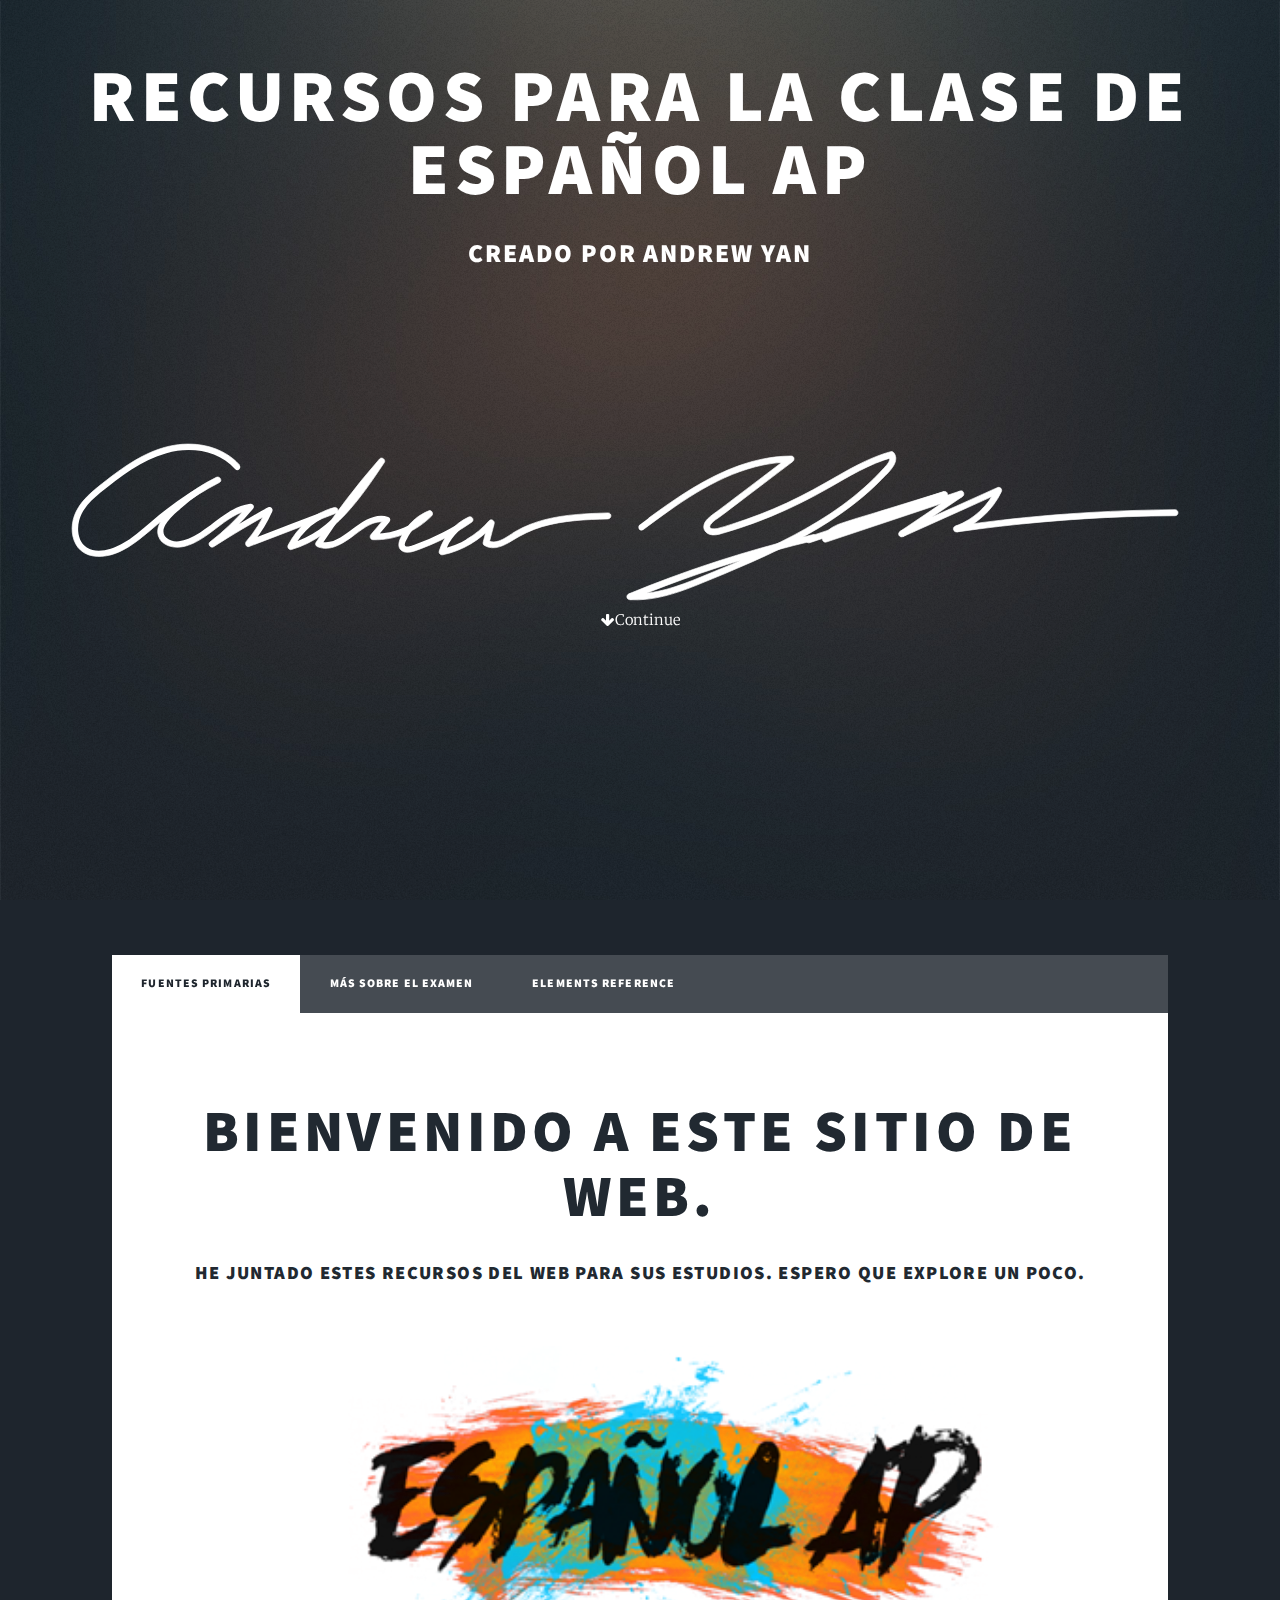
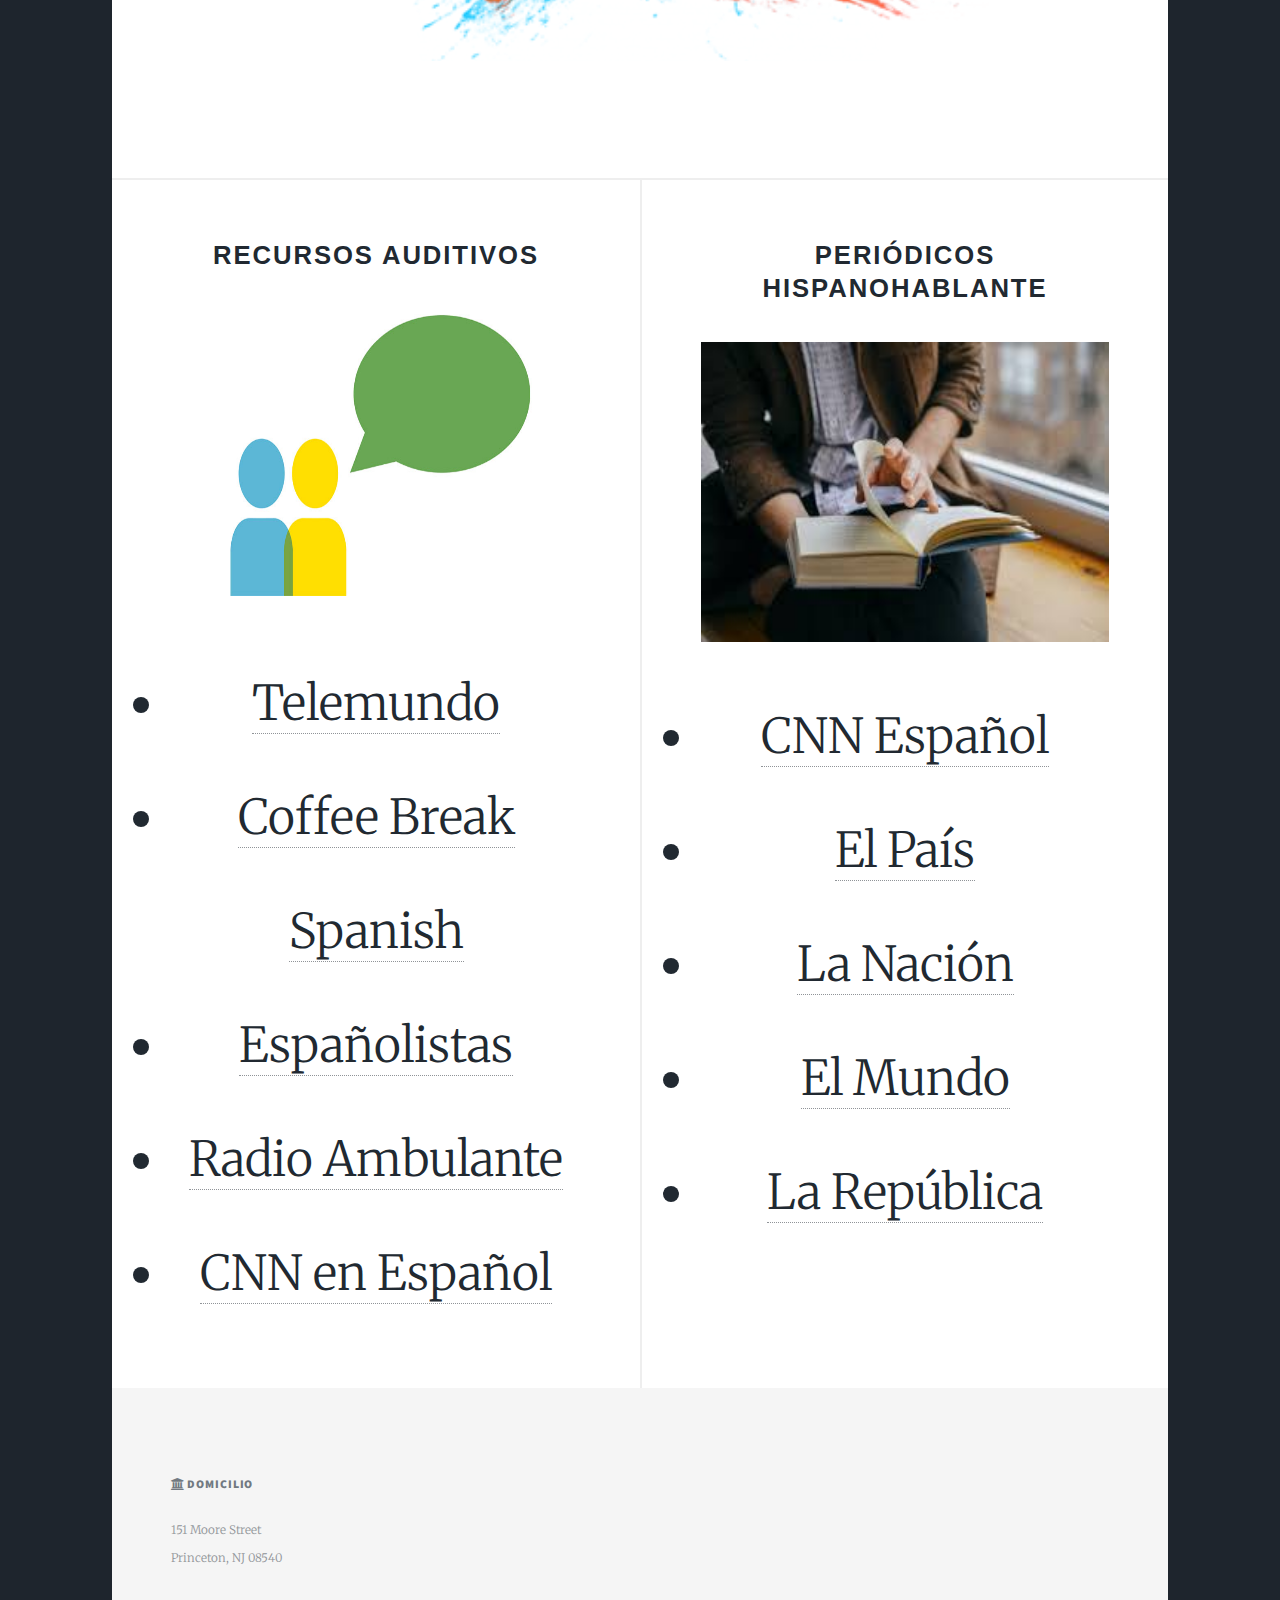
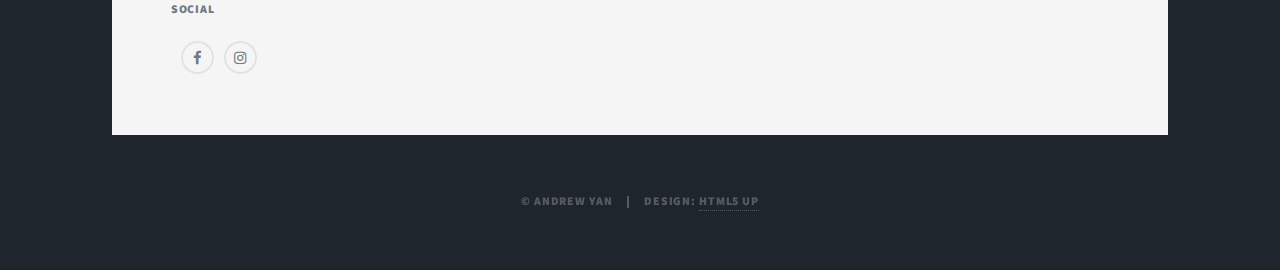
==== commit 7ff62966: "Add existing file" ====
--- a/index.html
+++ b/index.html
@@ -15,15 +15,15 @@
 		<link rel="stylesheet" href="https://cdnjs.cloudflare.com/ajax/libs/font-awesome/4.7.0/css/font-awesome.min.css">
 	</head>
 	<body class="is-preload">
-		<h1>hello0</h1>
+	
 		<!-- Wrapper -->
 			<div id="wrapper" class="fade-in">
-					<h1>hello1</h1>
+				
 				<!-- Intro(Issue is with Intro section)-->
 					<div id="intro">
-						<h1>hello2</h1>
+						
 						<header id="header">
-							<h1>hello3</h1>
+							
 							
 						<h1>Recursos para la clase de Español AP </h1>
 						<h2>Creado por Andrew Yan</h2>
@@ -147,7 +147,7 @@
 									<p> <h3>He juntado estes recursos del web para sus estudios. Espero que explore un poco.</h3></p>
 										  <script async src="https://static.codepen.io/assets/embed/ei.js"></script>
 								</header>
-								<a href="#" class="image main"><img src="APEspanol.png" alt="" /></a>
+								<a href="#" class="image main"><img src="images/APEspanol.png" alt="" /></a>
 						
 							</article>
 
@@ -158,7 +158,7 @@
 									
 										<h2 style="font-family:Arial, Helvetica, sans-serif;"><a>Recursos Auditivos</h2>
 									</header>
-									<a href="#" class="image fit"><img src="auditivo.jpg" width="400" height="300" alt="" /></a>
+									<a href="#" class="image fit"><img src="images/auditivo.jpg" width="400" height="300" alt="" /></a>
 									<font size="8">
 									<li><a href="https://www.telemundo.com" > Telemundo</a> </li>
 									<li><a href=" https://radiolingua.com/tag/cbs-season-4/  " > Coffee Break Spanish</a> </li>
@@ -172,7 +172,7 @@
 										
 										<h2 style="font-family:Helvetica;">Periódicos Hispanohablante</h2>
 									</header>
-									<a href='#' class="image fit"><img src="visual.jpg" width="400" height="300" alt="" /></a>
+									<a href='#' class="image fit"><img src="images/visual.jpg" width="400" height="300" alt="" /></a>
 									<font size="8">
 									<li><a href= "https://cnnespanol.cnn.com">CNN Español</a> </li>
 									<li><a href= "https://elpais.com/elpais/portada_america.html">El País</a> </li>
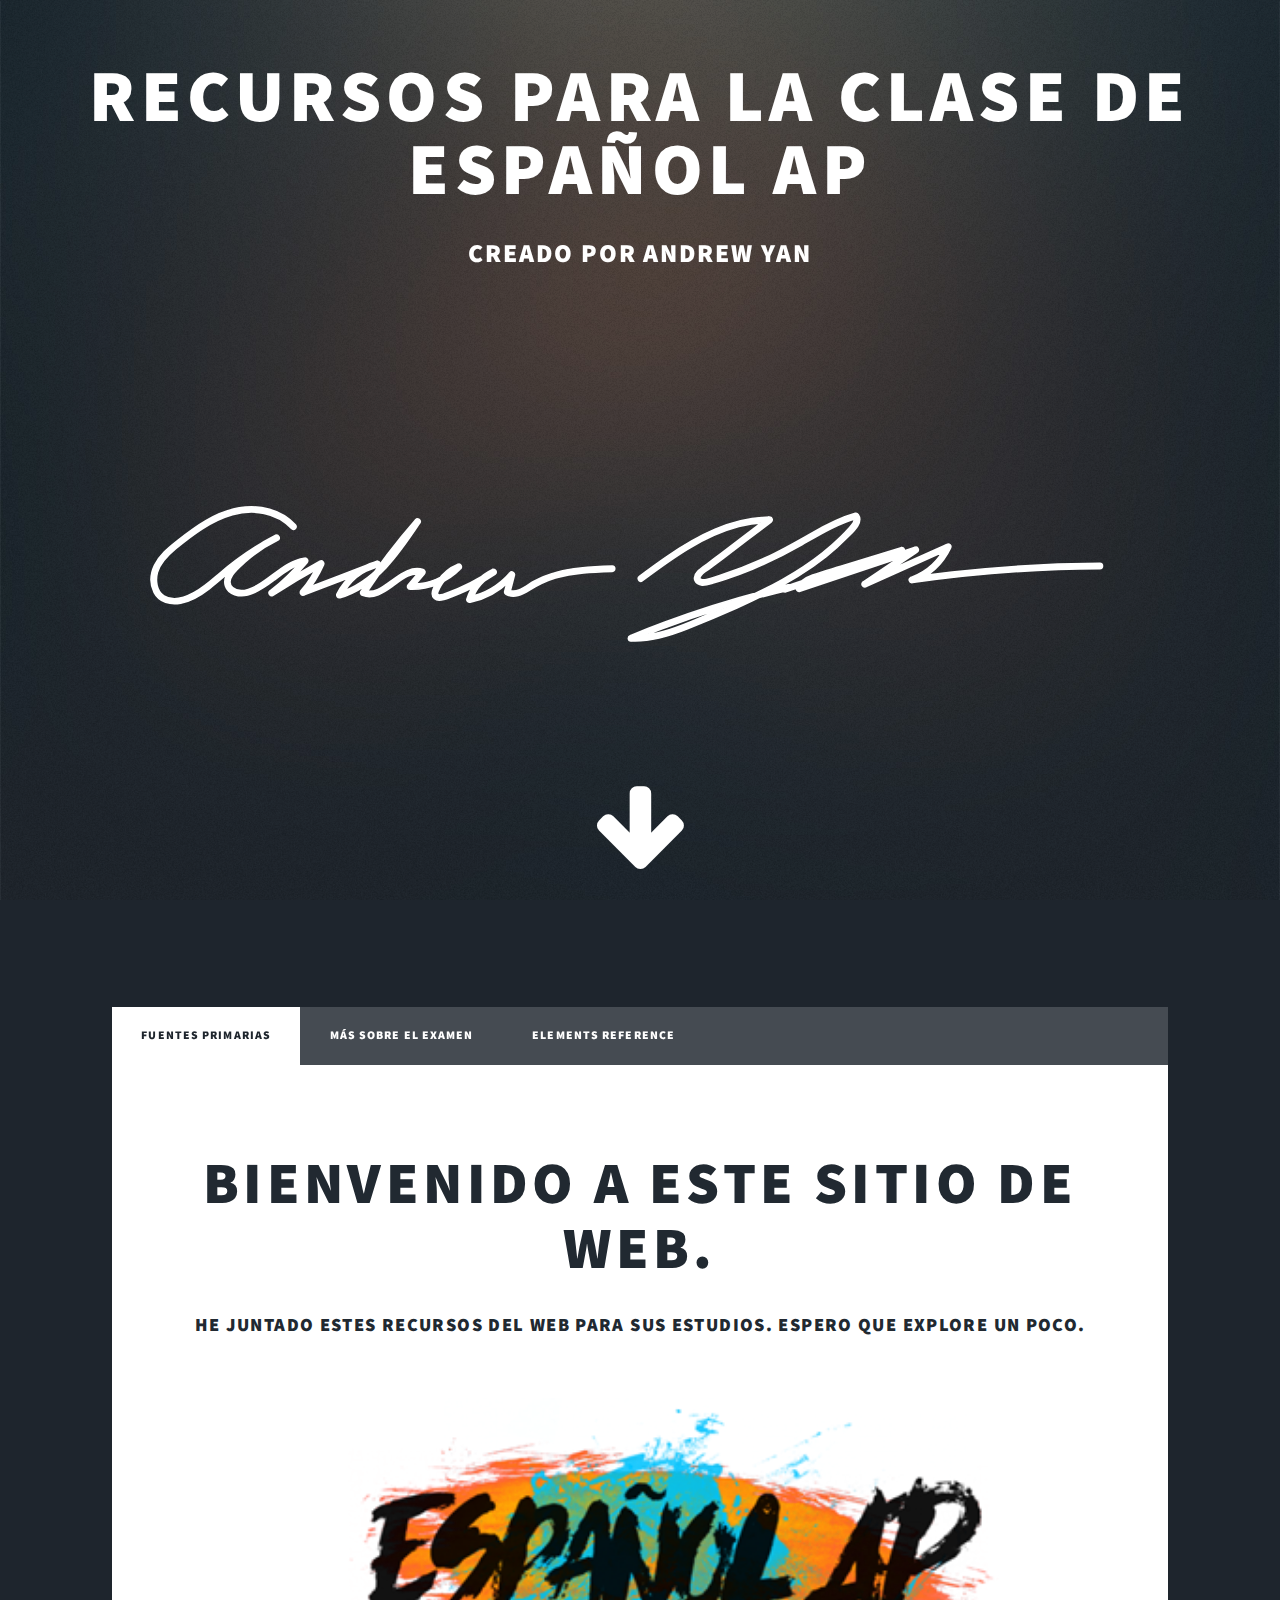
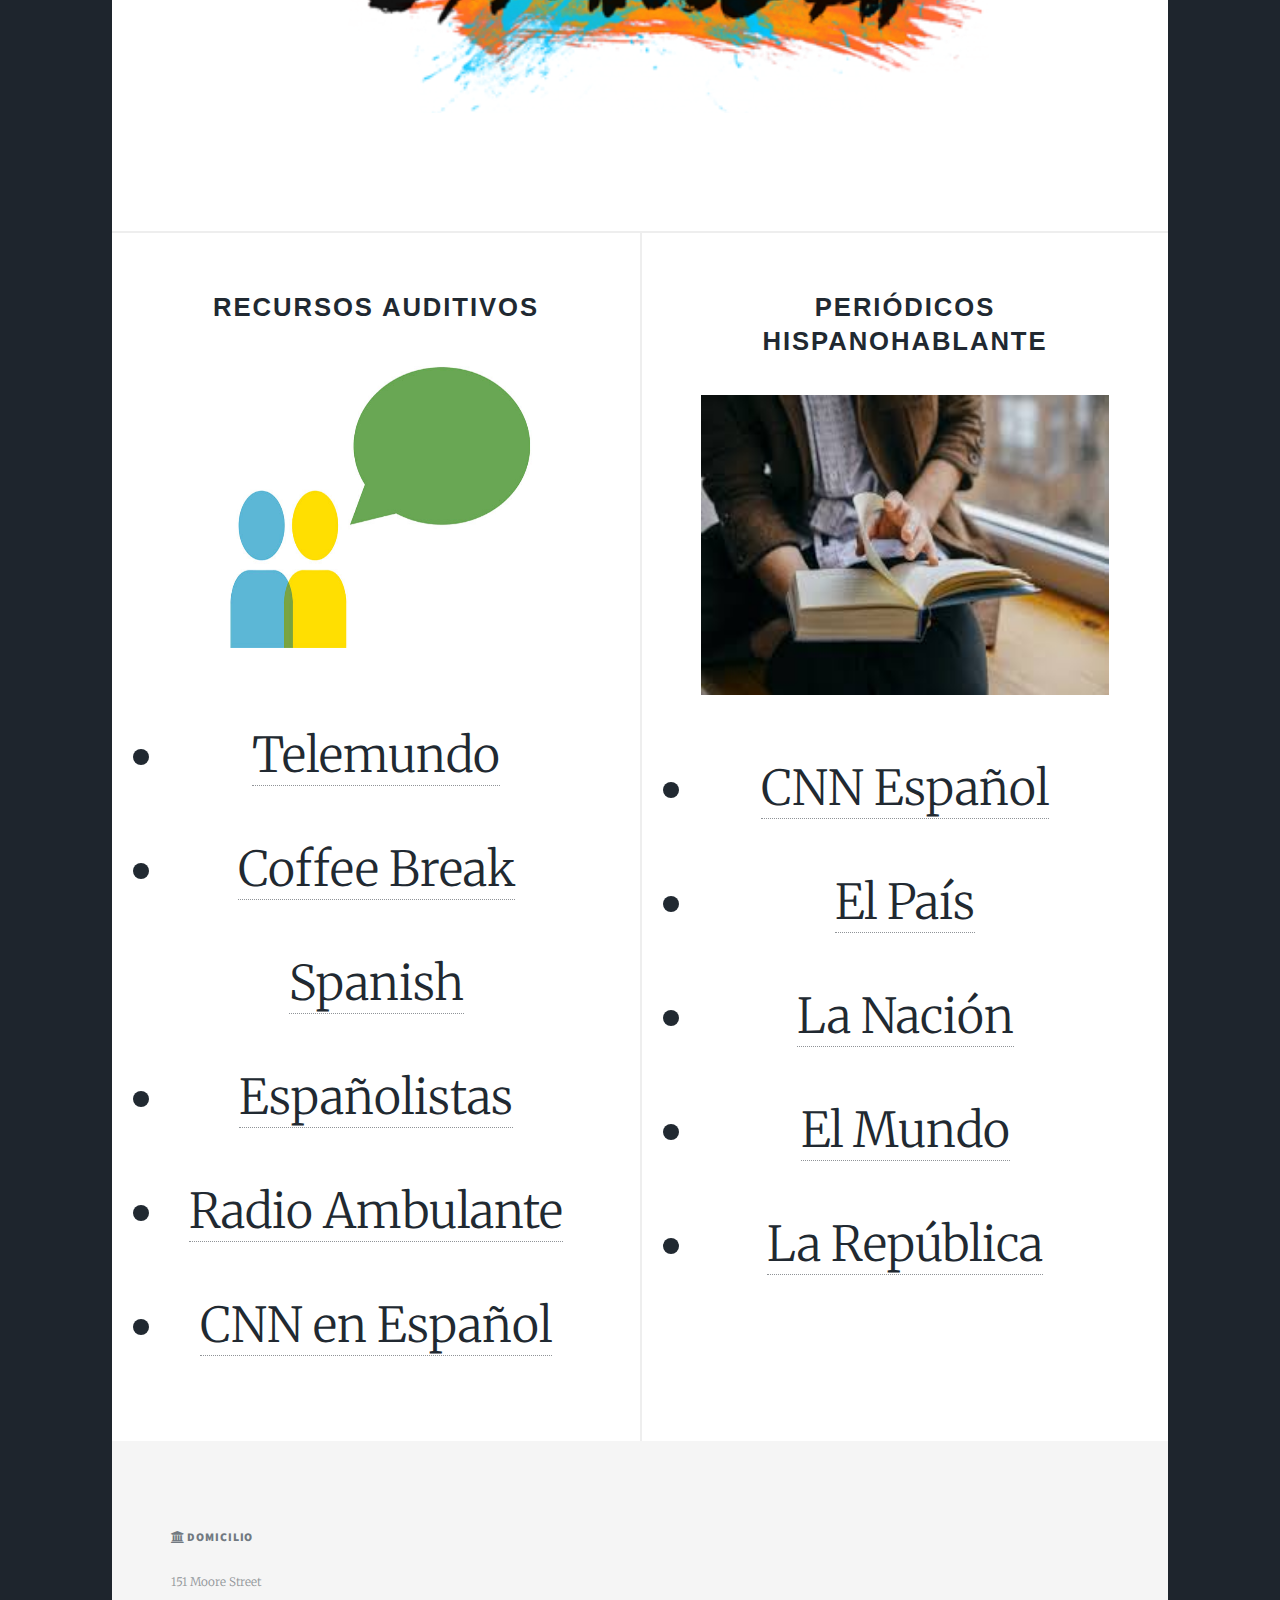
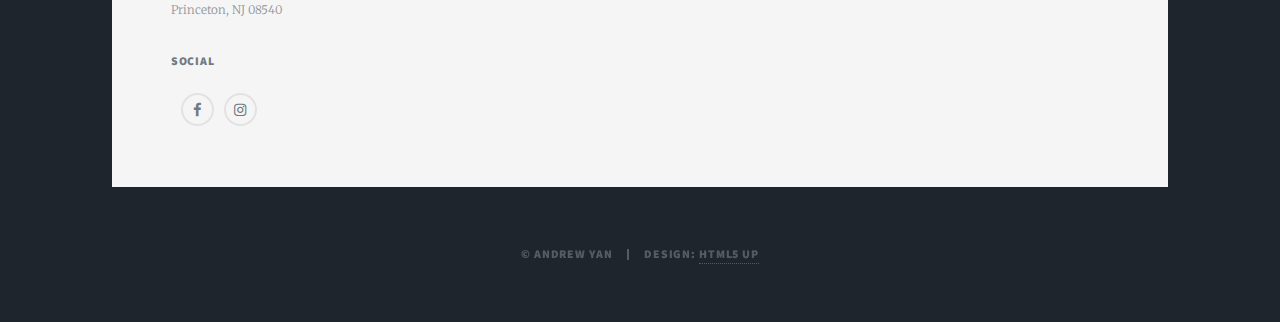
==== commit 903a54c8: "Add existing file" ====
--- a/index.html
+++ b/index.html
@@ -28,51 +28,26 @@
 						<h1>Recursos para la clase de Español AP </h1>
 						<h2>Creado por Andrew Yan</h2>
 						</header>
-
-						<svg version="1.1" id="Layer_1" xmlns="http://www.w3.org/2000/svg" xmlns:xlink="http://www.w3.org/1999/xlink" x="0px" y="0px"
-							 viewBox="0 0 1745 288" style="enable-background:new 0 0 1745 288;" xml:space="preserve">
+						<style>
+							.fix{background-size: 200px 200px;}
+							
+						</style>
+
+						
+						<svg 
+						height="300"
+						width="1000"
+						id="signature" 
+						version="1.1" 
+						xmlns="http://www.w3.org/2000/svg" 
+						xmlns:xlink="http://www.w3.org/1999/xlink" 
+						x="0px" y="0px"
+						viewBox="0 0 1745 288" enable-background="new 0 0 1745 288" xml:space="preserve">
 						<style type="text/css">
-							.st0{fill:#FFFFFF;}
-							.st1{fill:none;stroke:#FFFFFF;stroke-width:3;stroke-miterlimit:10;}
-							.st2{fill:none;}
-							.st3{fill:none;stroke:#000000;stroke-width:3;stroke-miterlimit:10;}
+						.st0{fill: #ffffff;stroke: #FFFFFF; stroke-width:3;stroke-miterlimit: 10;}
+						
 						</style>
-						<g>
-							<g>
-								<path class="st0" d="M876.1,178.53c51.55-38.36,105.74-78.24,168.86-94.75c17.64-4.62,35.69-7.1,53.93-7.19
-									c-0.76-2.8-1.51-5.59-2.27-8.39c-27.87,21.13-55.75,42.25-83.62,63.38c-7.1,5.38-14.2,10.76-21.3,16.14
-									c-6.1,4.63-13.03,8.91-18.39,14.41c-4.23,4.35-7.27,10.36-4.61,16.36c2.14,4.81,6.97,7.05,12.01,7.45
-									c6.58,0.53,13.06-1.79,19.27-3.62c7.66-2.26,15.28-4.65,22.86-7.16c15.45-5.13,30.72-10.8,45.77-17
-									c29.74-12.24,58.51-26.53,86.41-42.52c30.7-17.59,61.2-36.38,95.57-45.95c-1.69-0.69-3.39-1.38-5.08-2.07
-									c4.37,6.25-3.66,13.97-7.64,18.37c-4.74,5.26-9.64,10.37-14.68,15.34c-10.03,9.9-20.6,19.23-31.6,28.04
-									c-22.21,17.78-46.2,33.28-70.95,47.26c-50.27,28.4-103.79,50.64-157.13,72.51c-33.98,13.93-69.5,27.27-106.85,25.05
-									c0.4,2.95,0.8,5.89,1.2,8.84c69.66-28.69,141.07-53.1,213.74-72.96c20.54-5.61,41.19-10.85,61.91-15.75
-									c5.63-1.33,3.25-10.01-2.39-8.68c-73.32,17.33-145.56,39.14-216.18,65.4c-19.96,7.42-39.79,15.2-59.48,23.32
-									c-4.57,1.88-4.15,8.52,1.2,8.84c34.28,2.04,67.34-8.62,98.79-21.14c28.92-11.51,57.66-23.62,86.11-36.25
-									c54.82-24.33,108.68-52.03,155.75-89.57c13.14-10.48,25.68-21.71,37.41-33.75c8.69-8.92,28.34-25.44,18.55-39.42
-									c-1.15-1.65-3.05-2.63-5.08-2.07c-27.63,7.69-53.02,21.19-77.78,35.37c-25.71,14.72-51.33,29.34-78.25,41.77
-									c-26.98,12.45-54.76,23.13-83.11,32.02c-6.81,2.13-13.67,4.44-20.62,6.1c-4.28,1.02-15.27,1.82-10.5-5.73
-									c3.46-5.48,10.85-9.37,15.94-13.24c6.84-5.18,13.67-10.36,20.51-15.55c28.92-21.92,57.85-43.85,86.77-65.77
-									c3.33-2.52,2.59-8.41-2.27-8.39c-66.78,0.32-127.19,32.74-180.89,69.63c-15.74,10.81-31.12,22.13-46.44,33.53
-									C866.97,174.18,871.45,182,876.1,178.53L876.1,178.53z"/>
-							</g>
-						</g>
-						<g>
-							<g>
-								<path class="st0" d="M1126.81,197.63c67.9-22.65,135.8-45.31,203.7-67.96c5.45-1.82,3.18-10.4-2.39-8.68
-									c-35.09,10.8-70.19,21.61-105.28,32.41c-16.39,5.05-33.08,9.53-49.23,15.29c-11.77,4.2-22.86,10.33-27.61,22.51
-									c-1.24,3.17,2.48,6.56,5.54,5.54c67.82-22.65,135.63-45.31,203.45-67.96c-1.16-2.74-2.31-5.48-3.47-8.22
-									c-29.74,20.04-59.47,40.09-89.21,60.13c-4.87,3.29-0.7,10.13,4.54,7.77c48.62-21.86,97.24-43.72,145.86-65.58
-									c-2.05-2.05-4.1-4.1-6.16-6.16c-12.17,25.83-34.1,46.27-60.99,56.06c-5.54,2.02-3.28,9.5,2.39,8.68
-									c84.57-12.19,169.78-19.82,255.17-22.84c23.99-0.85,48-1.32,72.01-1.46c5.79-0.03,5.8-9.03,0-9
-									c-86.17,0.47-172.31,5.56-257.93,15.34c-23.93,2.73-47.81,5.84-71.65,9.27c0.8,2.89,1.6,5.79,2.39,8.68
-									c29.02-10.57,53.18-32.2,66.37-60.2c1.99-4.22-1.99-8.03-6.16-6.16c-48.62,21.86-97.24,43.72-145.86,65.58
-									c1.51,2.59,3.03,5.18,4.54,7.77c29.74-20.04,59.47-40.09,89.21-60.13c4-2.7,1.64-9.93-3.47-8.22
-									c-67.82,22.65-135.63,45.31-203.45,67.96c1.85,1.85,3.69,3.69,5.54,5.54c4.55-11.67,18.98-15.63,29.77-18.96
-									c16.12-4.97,32.25-9.93,48.37-14.89c32.56-10.03,65.13-20.05,97.69-30.08c-0.8-2.89-1.6-5.79-2.39-8.68
-									c-67.9,22.65-135.8,45.31-203.7,67.96C1118.95,190.77,1121.29,199.47,1126.81,197.63L1126.81,197.63z"/>
-							</g>
-						
+					
 							<g>
 								<path class="st0" d="M270.91,80.95c-24.53-27.11-62.79-35.41-97.88-29.57c-40.98,6.82-76.24,32.32-108.07,57.5
 									c-15.23,12.05-31.11,24.92-39.6,42.86c-6.94,14.67-8.08,32.75-0.49,47.43C33.8,216.44,53.17,220.5,71,217.36
@@ -110,7 +85,47 @@
 									c4.69-17.26,18.63-30.34,31.97-41.36c29.45-24.31,61.77-48.68,99.02-59.24c35.69-10.12,77.4-4.43,103.2,24.08
 									C268.44,91.62,274.79,85.24,270.91,80.95L270.91,80.95z"/>
 							</g>
-						</g>
+							<g>
+								<path 
+								class="st0" 
+								
+								d="M876.1,178.53c51.55-38.36,105.74-78.24,168.86-94.75c17.64-4.62,35.69-7.1,53.93-7.19
+									c-0.76-2.8-1.51-5.59-2.27-8.39c-27.87,21.13-55.75,42.25-83.62,63.38c-7.1,5.38-14.2,10.76-21.3,16.14
+									c-6.1,4.63-13.03,8.91-18.39,14.41c-4.23,4.35-7.27,10.36-4.61,16.36c2.14,4.81,6.97,7.05,12.01,7.45
+									c6.58,0.53,13.06-1.79,19.27-3.62c7.66-2.26,15.28-4.65,22.86-7.16c15.45-5.13,30.72-10.8,45.77-17
+									c29.74-12.24,58.51-26.53,86.41-42.52c30.7-17.59,61.2-36.38,95.57-45.95c-1.69-0.69-3.39-1.38-5.08-2.07
+									c4.37,6.25-3.66,13.97-7.64,18.37c-4.74,5.26-9.64,10.37-14.68,15.34c-10.03,9.9-20.6,19.23-31.6,28.04
+									c-22.21,17.78-46.2,33.28-70.95,47.26c-50.27,28.4-103.79,50.64-157.13,72.51c-33.98,13.93-69.5,27.27-106.85,25.05
+									c0.4,2.95,0.8,5.89,1.2,8.84c69.66-28.69,141.07-53.1,213.74-72.96c20.54-5.61,41.19-10.85,61.91-15.75
+									c5.63-1.33,3.25-10.01-2.39-8.68c-73.32,17.33-145.56,39.14-216.18,65.4c-19.96,7.42-39.79,15.2-59.48,23.32
+									c-4.57,1.88-4.15,8.52,1.2,8.84c34.28,2.04,67.34-8.62,98.79-21.14c28.92-11.51,57.66-23.62,86.11-36.25
+									c54.82-24.33,108.68-52.03,155.75-89.57c13.14-10.48,25.68-21.71,37.41-33.75c8.69-8.92,28.34-25.44,18.55-39.42
+									c-1.15-1.65-3.05-2.63-5.08-2.07c-27.63,7.69-53.02,21.19-77.78,35.37c-25.71,14.72-51.33,29.34-78.25,41.77
+									c-26.98,12.45-54.76,23.13-83.11,32.02c-6.81,2.13-13.67,4.44-20.62,6.1c-4.28,1.02-15.27,1.82-10.5-5.73
+									c3.46-5.48,10.85-9.37,15.94-13.24c6.84-5.18,13.67-10.36,20.51-15.55c28.92-21.92,57.85-43.85,86.77-65.77
+									c3.33-2.52,2.59-8.41-2.27-8.39c-66.78,0.32-127.19,32.74-180.89,69.63c-15.74,10.81-31.12,22.13-46.44,33.53
+									C866.97,174.18,871.45,182,876.1,178.53L876.1,178.53z"/>
+							</g>
+						
+						
+						
+							<g>
+								<path class="st0" d="M1126.81,197.63c67.9-22.65,135.8-45.31,203.7-67.96c5.45-1.82,3.18-10.4-2.39-8.68
+									c-35.09,10.8-70.19,21.61-105.28,32.41c-16.39,5.05-33.08,9.53-49.23,15.29c-11.77,4.2-22.86,10.33-27.61,22.51
+									c-1.24,3.17,2.48,6.56,5.54,5.54c67.82-22.65,135.63-45.31,203.45-67.96c-1.16-2.74-2.31-5.48-3.47-8.22
+									c-29.74,20.04-59.47,40.09-89.21,60.13c-4.87,3.29-0.7,10.13,4.54,7.77c48.62-21.86,97.24-43.72,145.86-65.58
+									c-2.05-2.05-4.1-4.1-6.16-6.16c-12.17,25.83-34.1,46.27-60.99,56.06c-5.54,2.02-3.28,9.5,2.39,8.68
+									c84.57-12.19,169.78-19.82,255.17-22.84c23.99-0.85,48-1.32,72.01-1.46c5.79-0.03,5.8-9.03,0-9
+									c-86.17,0.47-172.31,5.56-257.93,15.34c-23.93,2.73-47.81,5.84-71.65,9.27c0.8,2.89,1.6,5.79,2.39,8.68
+									c29.02-10.57,53.18-32.2,66.37-60.2c1.99-4.22-1.99-8.03-6.16-6.16c-48.62,21.86-97.24,43.72-145.86,65.58
+									c1.51,2.59,3.03,5.18,4.54,7.77c29.74-20.04,59.47-40.09,89.21-60.13c4-2.7,1.64-9.93-3.47-8.22
+									c-67.82,22.65-135.63,45.31-203.45,67.96c1.85,1.85,3.69,3.69,5.54,5.54c4.55-11.67,18.98-15.63,29.77-18.96
+									c16.12-4.97,32.25-9.93,48.37-14.89c32.56-10.03,65.13-20.05,97.69-30.08c-0.8-2.89-1.6-5.79-2.39-8.68
+									c-67.9,22.65-135.8,45.31-203.7,67.96C1118.95,190.77,1121.29,199.47,1126.81,197.63L1126.81,197.63z"/>
+							</g>
+						
+							
+						
 						
 						</svg>
 						
@@ -118,10 +133,9 @@
 						
 			
 						<ul class="actions">
-							<li> <a href="#header" class="icon fa-arrow-down">Continue</a></li>
-							<header id="header">
-								
-							</header>
+							<div style="font-size: 100px;">
+							<li><a href="#nav"  class="icon fa-arrow-down"></a></li>
+							</div>
 						</ul>
 					</div>
 
@@ -145,7 +159,7 @@
 								<header class="major">
 									<h2><a href="#">Bienvenido a este sitio de web.</a></h2>
 									<p> <h3>He juntado estes recursos del web para sus estudios. Espero que explore un poco.</h3></p>
-										  <script async src="https://static.codepen.io/assets/embed/ei.js"></script>
+										 
 								</header>
 								<a href="#" class="image main"><img src="images/APEspanol.png" alt="" /></a>
 						
--- a/assets/css/main.css
+++ b/assets/css/main.css
@@ -34,43 +34,6 @@
 	line-height: 1;
 }
 
-path {
-    stroke: #fff;
-    fill: #fff;
-    stroke-dasharray: 3000;
-    opacity: 10;
-    animation: animate 10s;
-
-}
-
-@keyframes animate {
-    0% {
-        opacity: 0;
-    
-        stroke-dashoffset: 30000;
-
-    }
-    30% {
-        opacity: 10;
-        
-        stroke-dashoffset:30000;
-
-    }
-    90% {
-        opacity: 10;
-   
-        stroke-dashoffset:30000;
-
-    }
-    100% {
-        opacity: 10;
-        
-        stroke-dashoffset:0;
-
-    }
-
-}
-
 ol, ul {
 	list-style: none;
 }
@@ -109,6 +72,16 @@
 	-ms-appearance: none;
 	appearance: none;
 }
+/*/ SVG stuff*/
+
+
+
+
+	
+
+
+
+
 
 /* Basic */
 
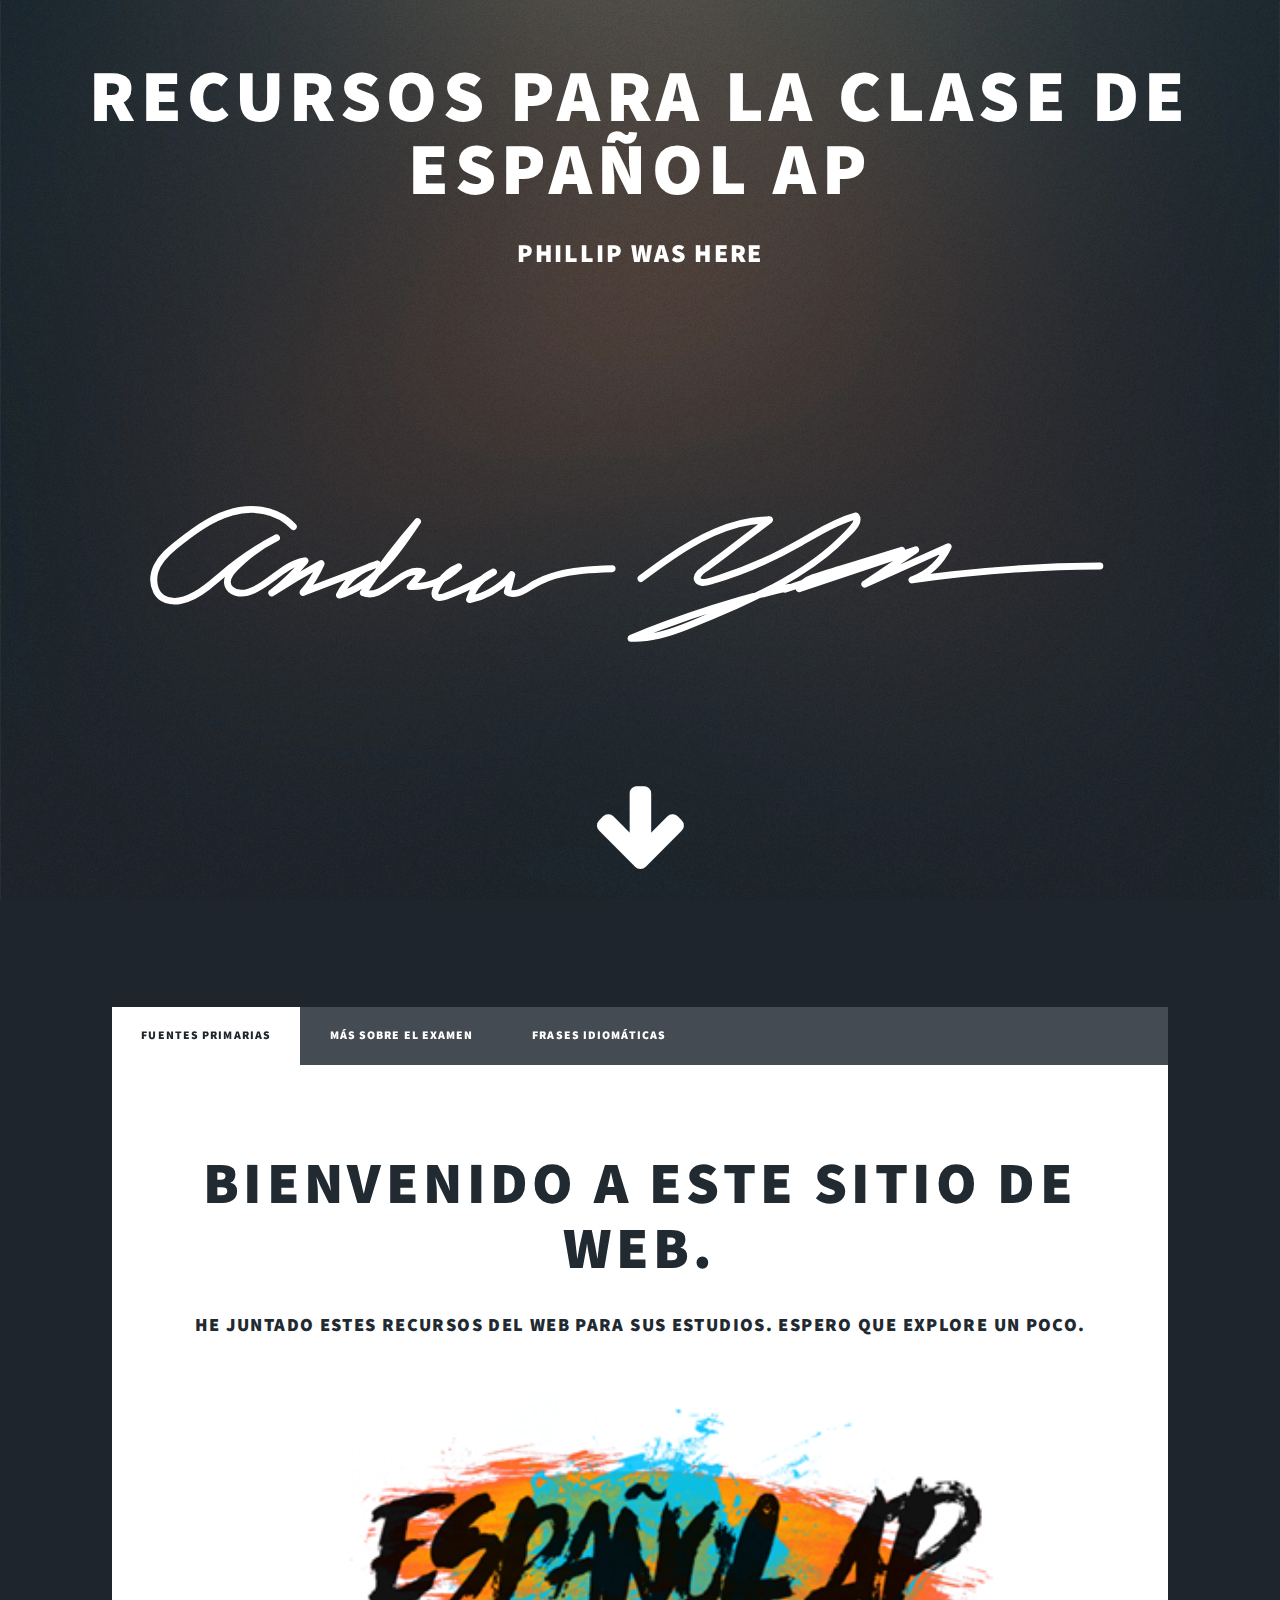
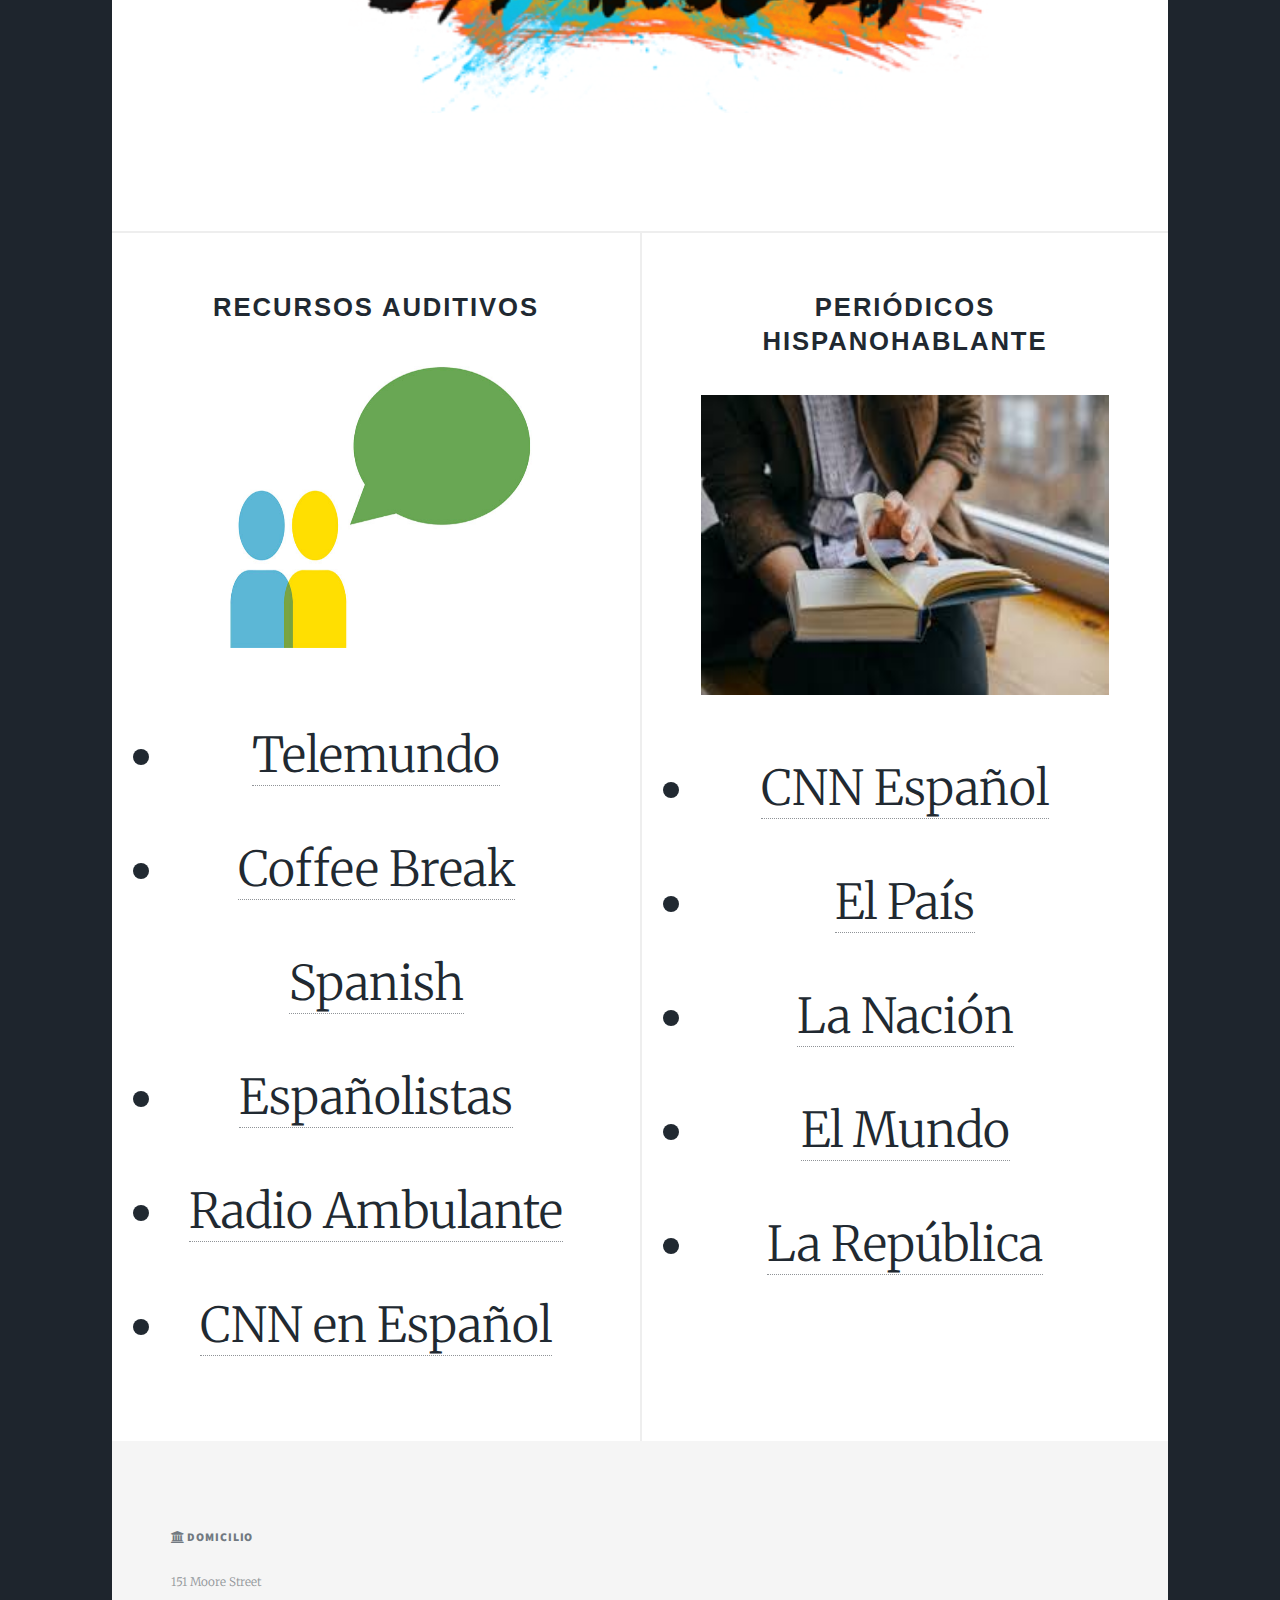
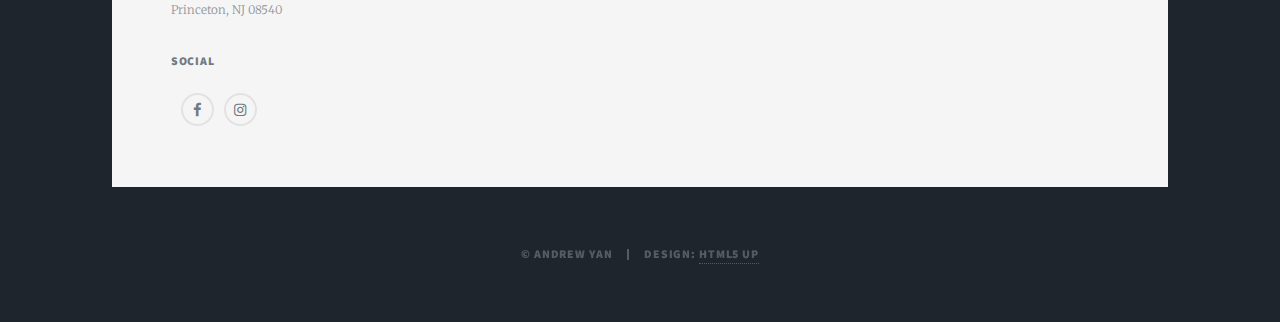
==== commit 1ec6eb94: "Update index.html" ====
--- a/index.html
+++ b/index.html
@@ -26,7 +26,7 @@
 							
 							
 						<h1>Recursos para la clase de Español AP </h1>
-						<h2>Creado por Andrew Yan</h2>
+						<h2>Phillip was here</h2>
 						</header>
 						<style>
 							.fix{background-size: 200px 200px;}
@@ -146,7 +146,7 @@
 						<ul class="links">
 							<li class="active"><a href="index.html">Fuentes Primarias</a></li>
 							<li><a href="generic.html">Más Sobre el Examen</a></li>
-							<li><a href="elements.html">Elements Reference</a></li>
+							<li><a href="elements.html">Frases Idiomáticas</a></li>
 						</ul>
 						
 					</nav>
@@ -245,4 +245,4 @@
 			<script src="assets/js/main.js"></script>
 
 	</body>
-</html>+</html>
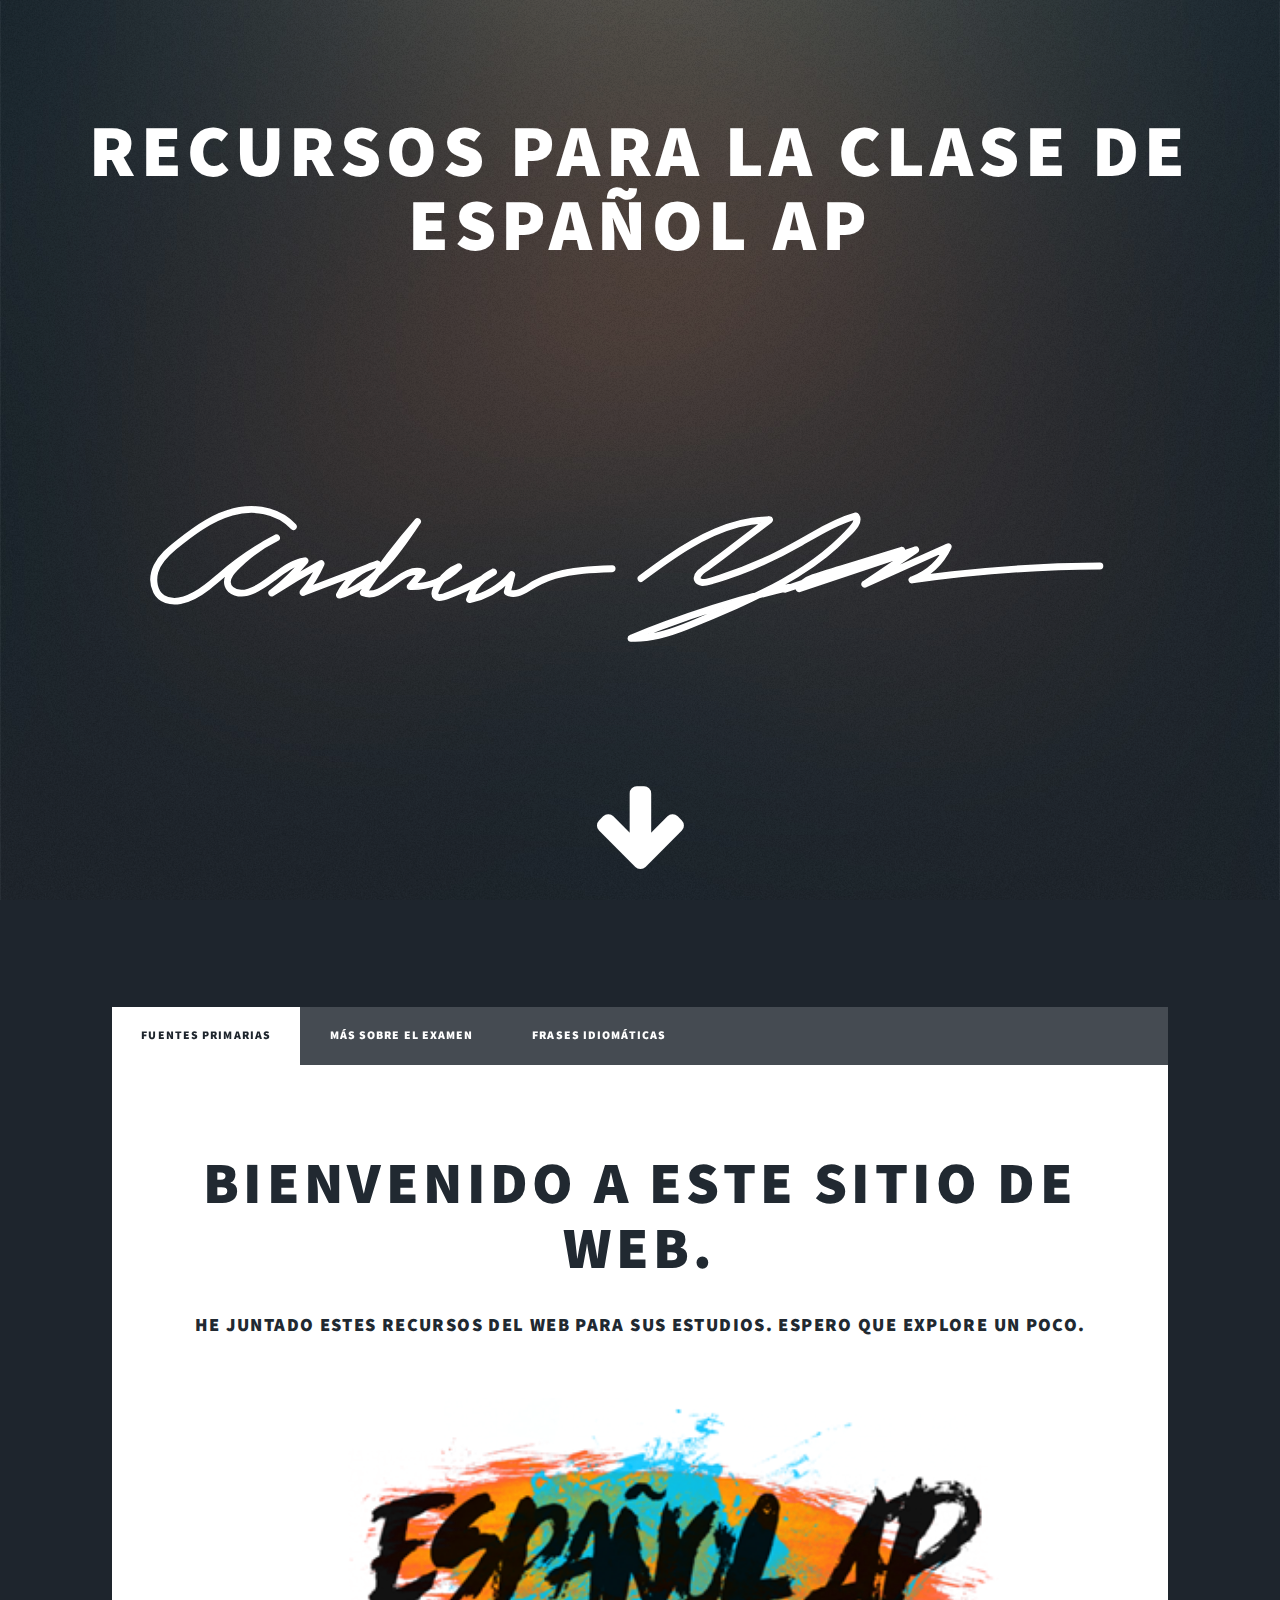
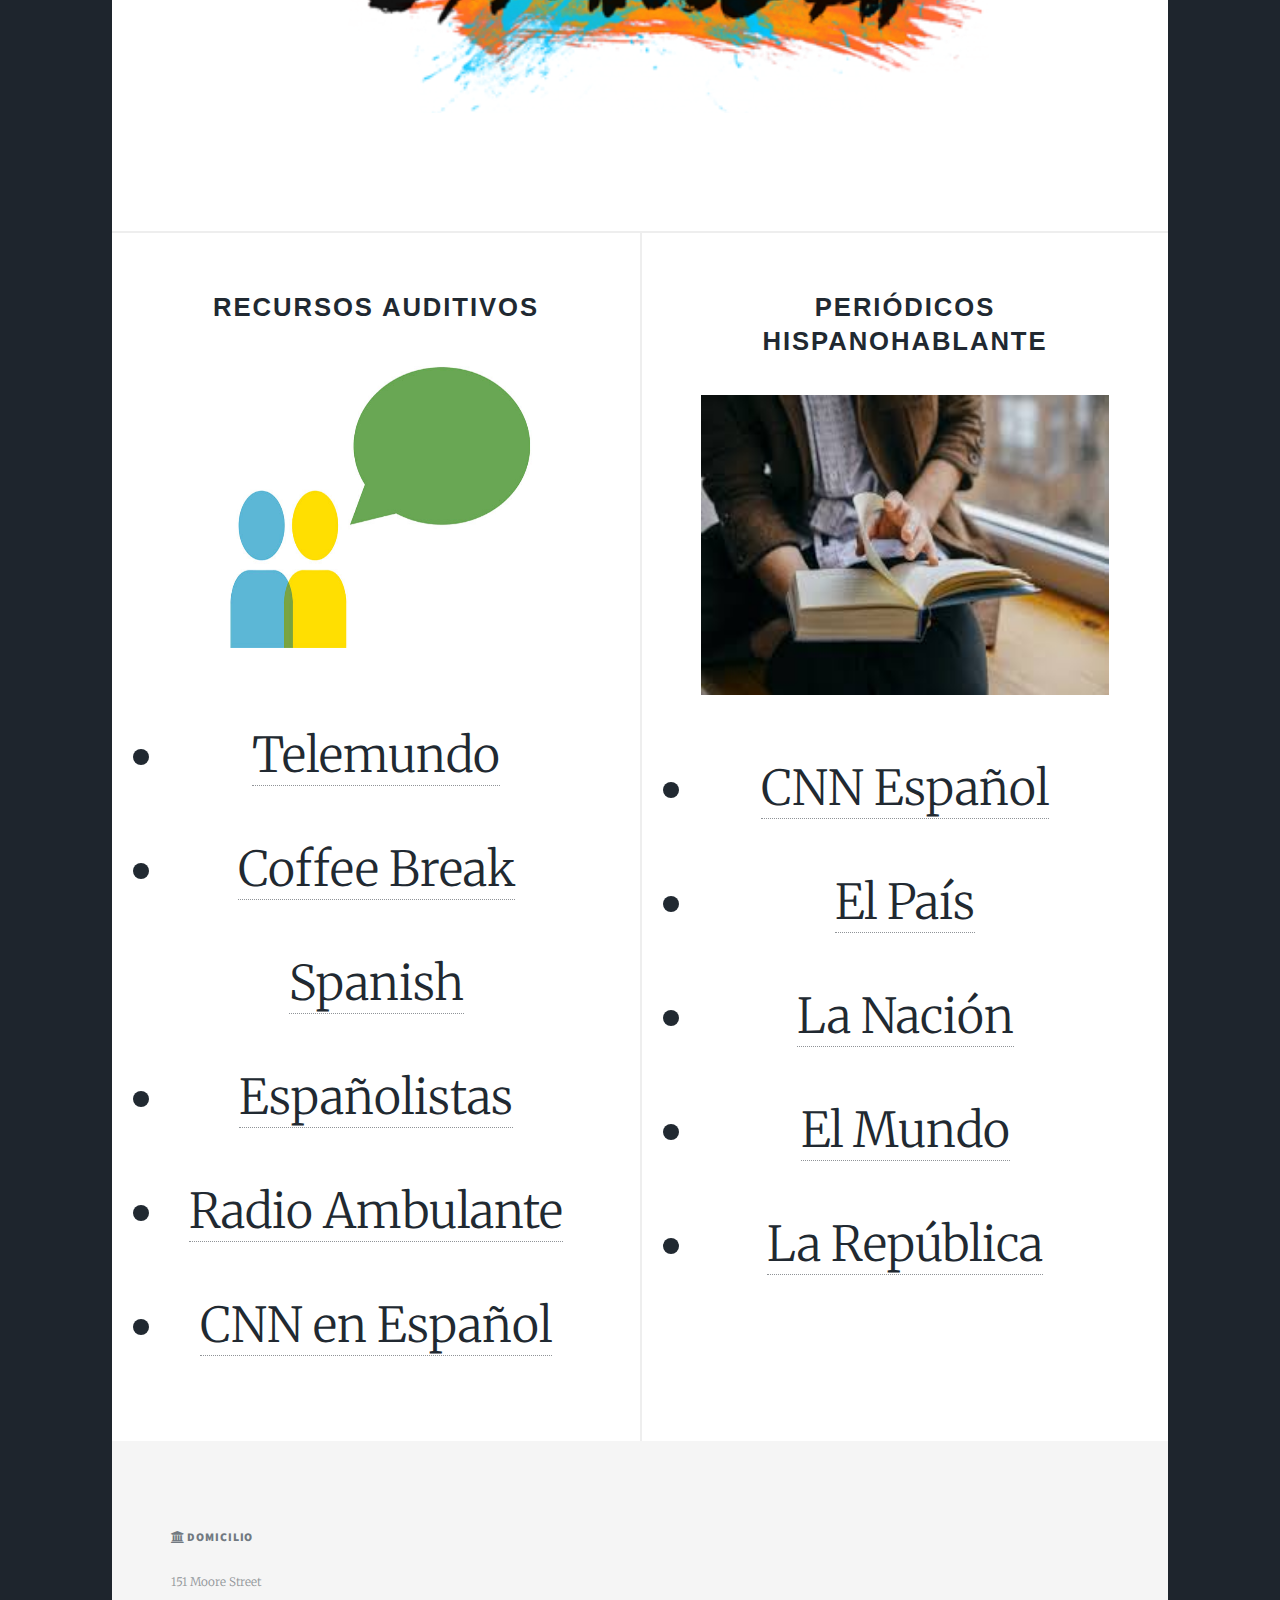
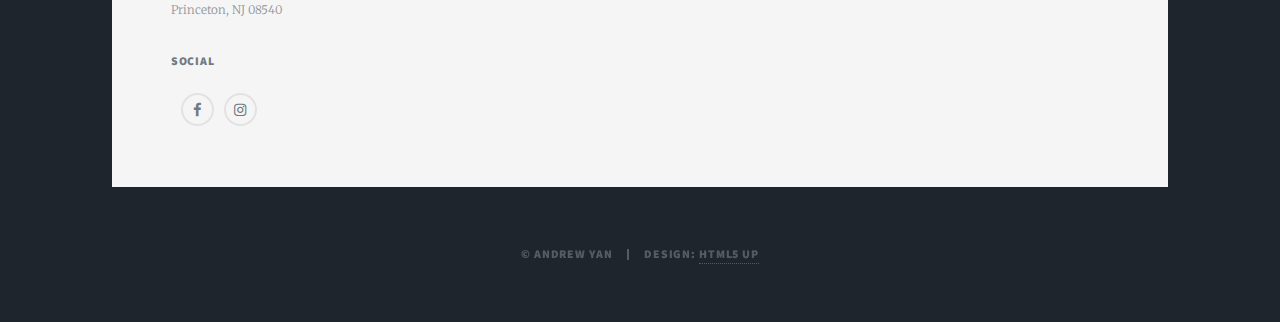
==== commit 18646242: "Update index.html" ====
--- a/index.html
+++ b/index.html
@@ -26,7 +26,6 @@
 							
 							
 						<h1>Recursos para la clase de Español AP </h1>
-						<h2>Phillip was here</h2>
 						</header>
 						<style>
 							.fix{background-size: 200px 200px;}
